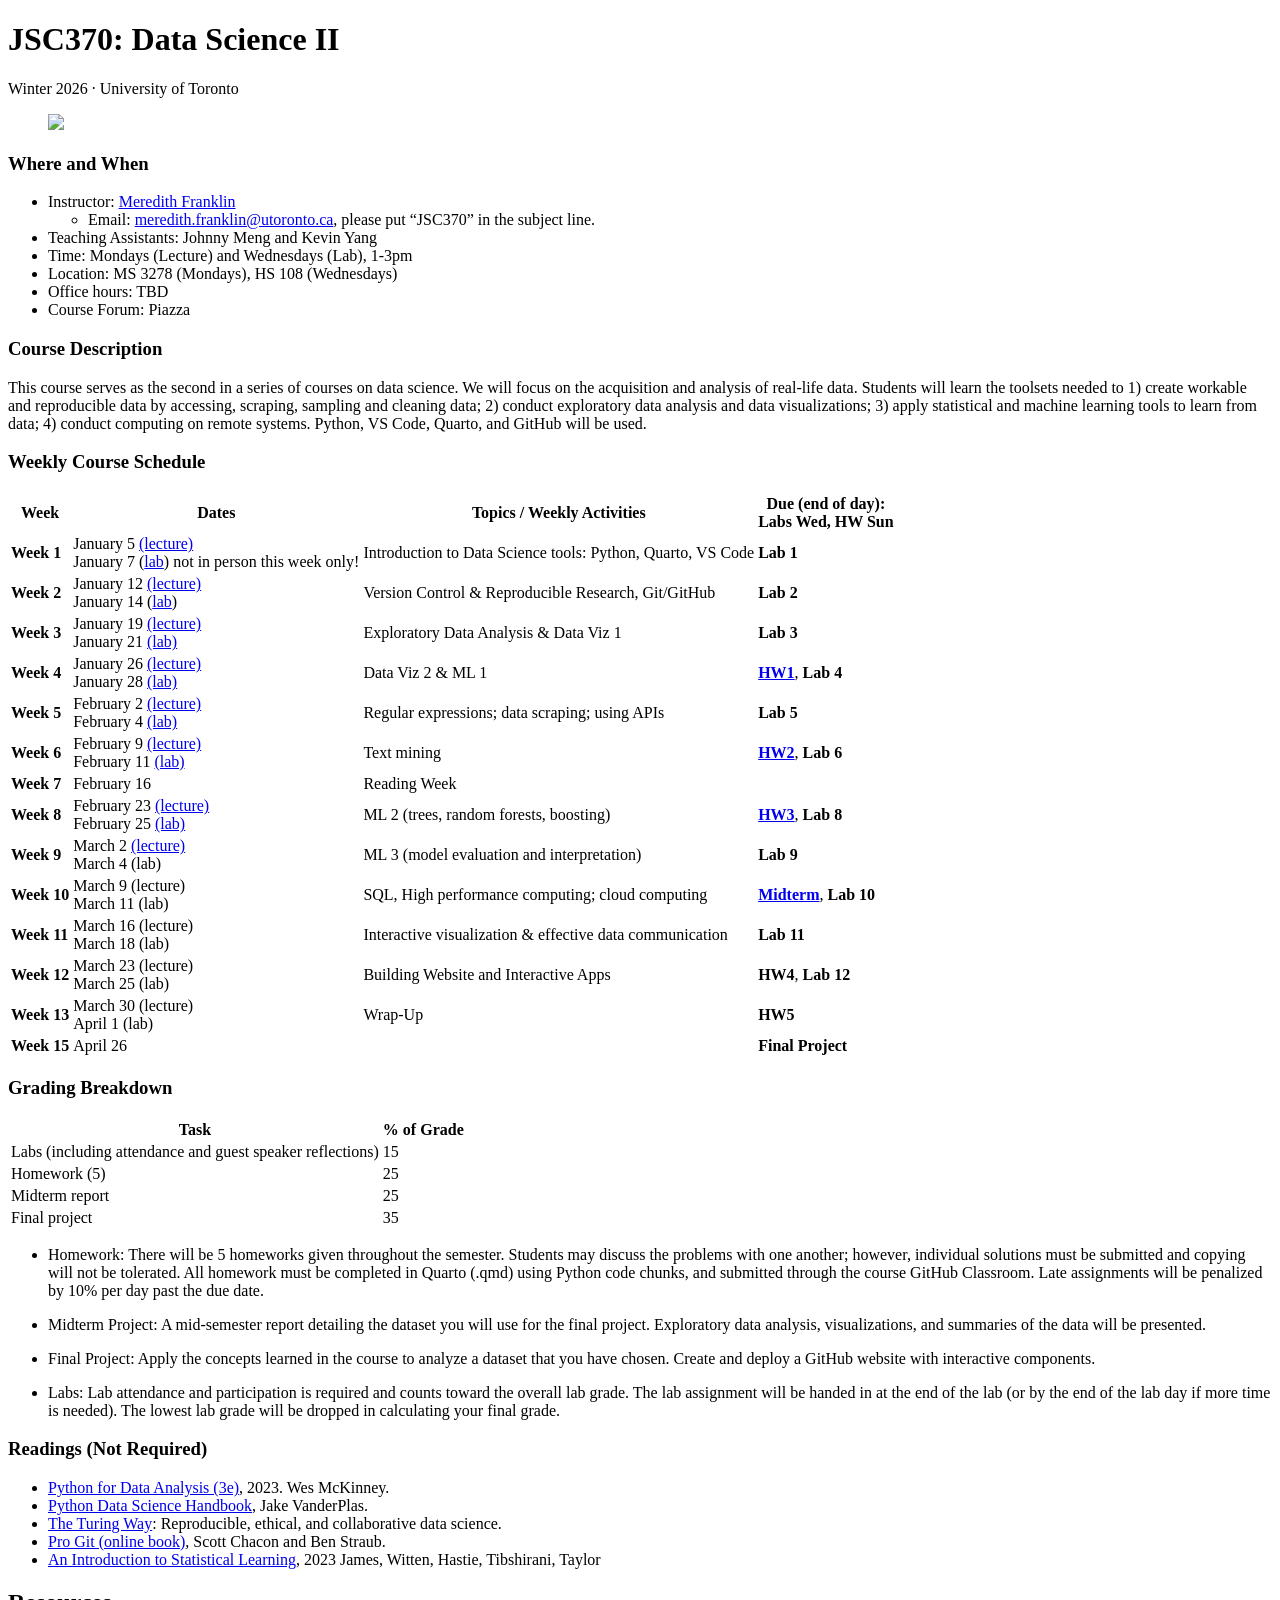
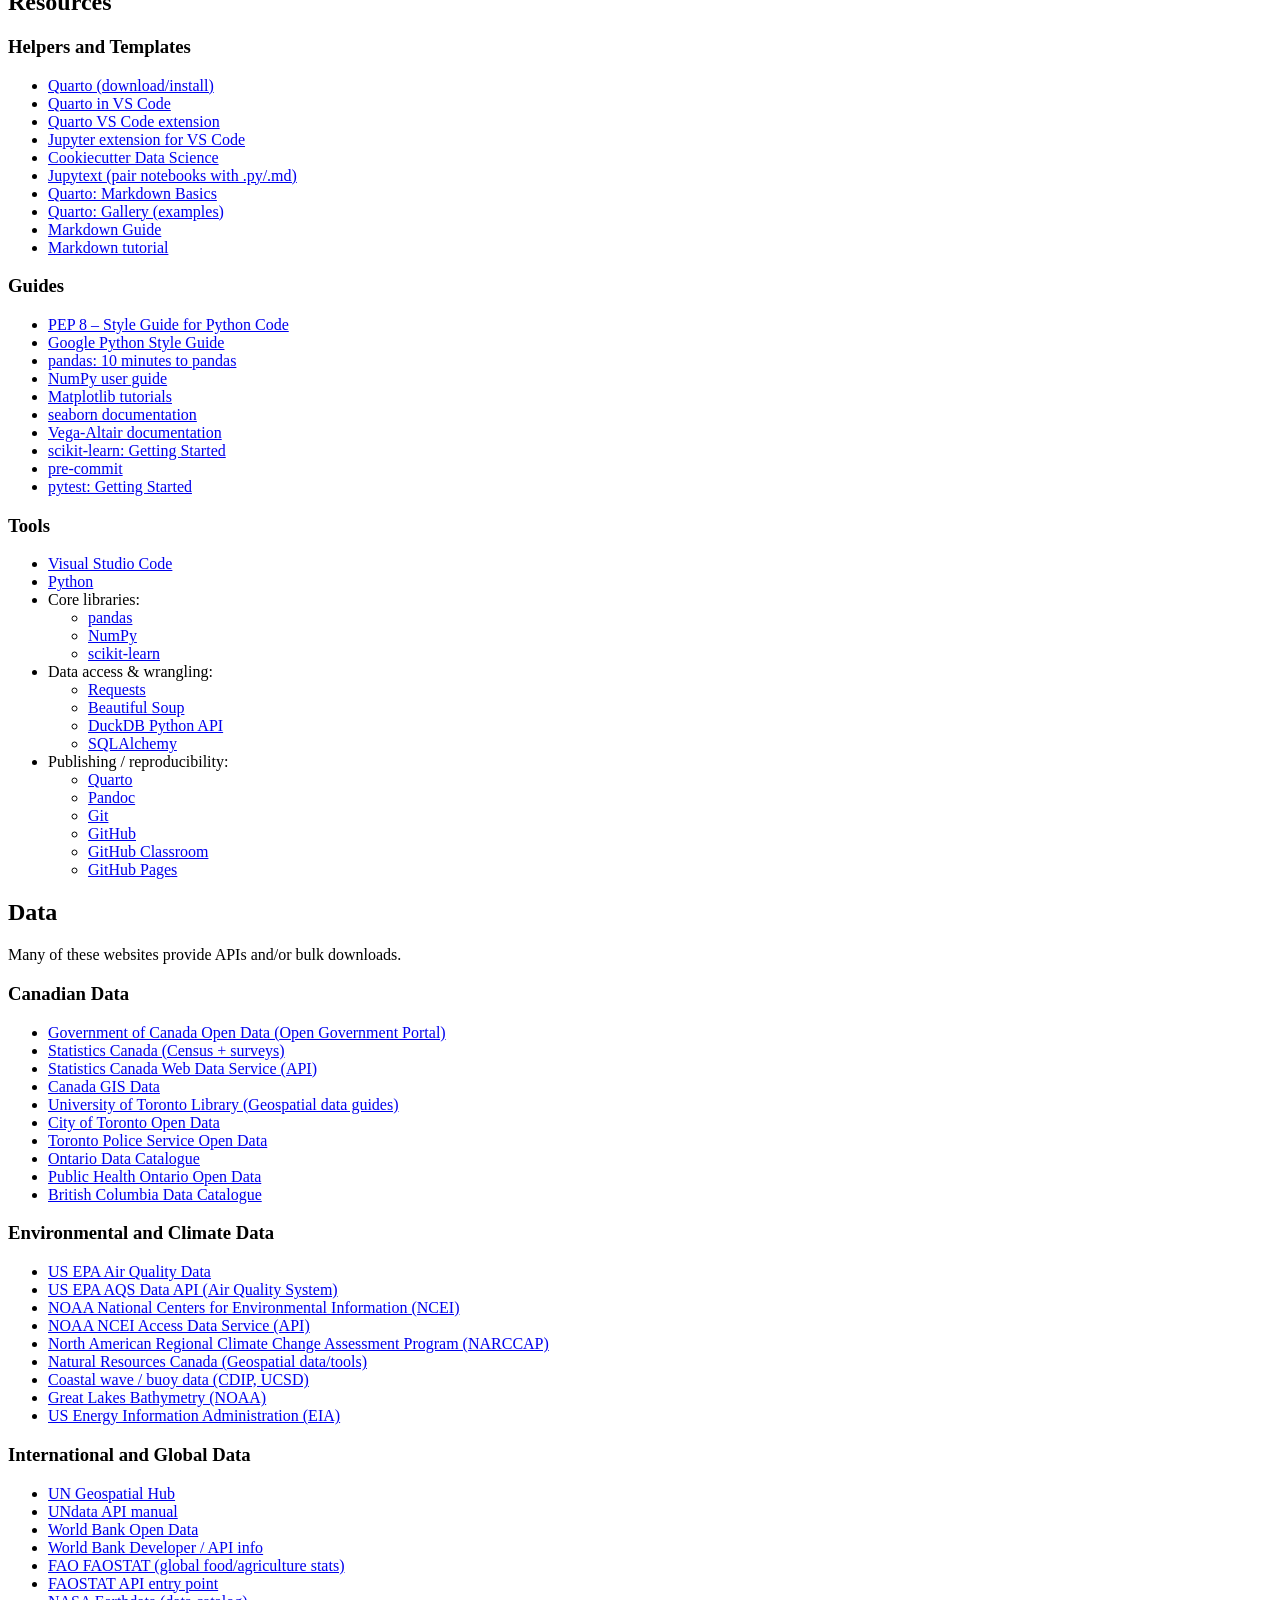
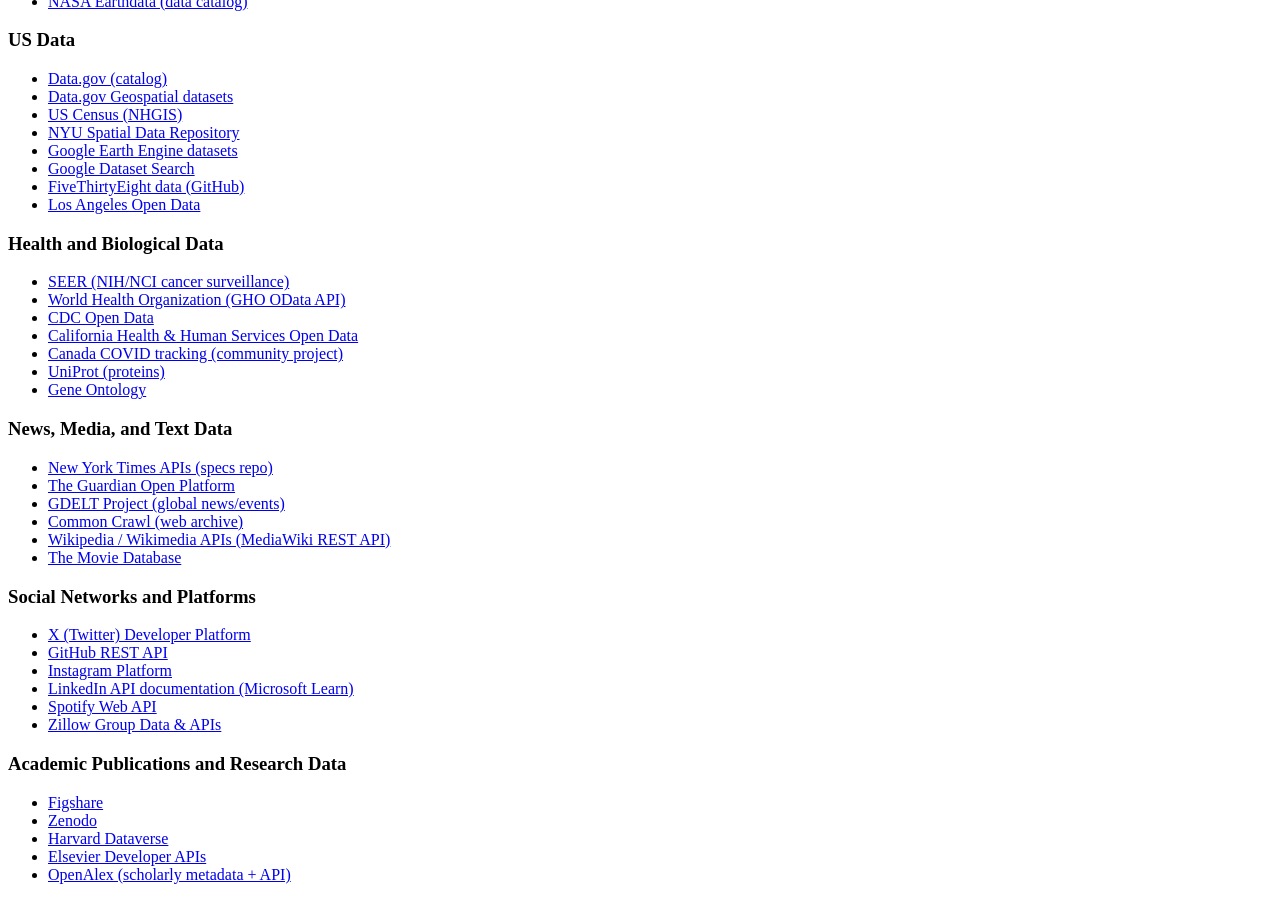
==== docs/index.html @ dc40b6a5 "update lecture week 9" ====
<!DOCTYPE html>
<html xmlns="http://www.w3.org/1999/xhtml" lang="en" xml:lang="en"><head>

<meta charset="utf-8">
<meta name="generator" content="quarto-1.8.26">

<meta name="viewport" content="width=device-width, initial-scale=1.0, user-scalable=yes">


<title>JSC370: Data Science II</title>
<style>
code{white-space: pre-wrap;}
span.smallcaps{font-variant: small-caps;}
div.columns{display: flex; gap: min(4vw, 1.5em);}
div.column{flex: auto; overflow-x: auto;}
div.hanging-indent{margin-left: 1.5em; text-indent: -1.5em;}
ul.task-list{list-style: none;}
ul.task-list li input[type="checkbox"] {
  width: 0.8em;
  margin: 0 0.8em 0.2em -1em; /* quarto-specific, see https://github.com/quarto-dev/quarto-cli/issues/4556 */ 
  vertical-align: middle;
}
</style>


<script src="site_libs/quarto-nav/quarto-nav.js"></script>
<script src="site_libs/clipboard/clipboard.min.js"></script>
<script src="site_libs/quarto-search/autocomplete.umd.js"></script>
<script src="site_libs/quarto-search/fuse.min.js"></script>
<script src="site_libs/quarto-search/quarto-search.js"></script>
<meta name="quarto:offset" content="./">
<script src="site_libs/quarto-html/quarto.js" type="module"></script>
<script src="site_libs/quarto-html/tabsets/tabsets.js" type="module"></script>
<script src="site_libs/quarto-html/axe/axe-check.js" type="module"></script>
<script src="site_libs/quarto-html/popper.min.js"></script>
<script src="site_libs/quarto-html/tippy.umd.min.js"></script>
<script src="site_libs/quarto-html/anchor.min.js"></script>
<link href="site_libs/quarto-html/tippy.css" rel="stylesheet">
<link href="site_libs/quarto-html/quarto-syntax-highlighting-587c61ba64f3a5504c4d52d930310e48.css" rel="stylesheet" id="quarto-text-highlighting-styles">
<script src="site_libs/bootstrap/bootstrap.min.js"></script>
<link href="site_libs/bootstrap/bootstrap-icons.css" rel="stylesheet">
<link href="site_libs/bootstrap/bootstrap-ff63373b1067ca6f91cf1456aa1f00a2.min.css" rel="stylesheet" append-hash="true" id="quarto-bootstrap" data-mode="light">
<script id="quarto-search-options" type="application/json">{
  "location": "sidebar",
  "copy-button": false,
  "collapse-after": 3,
  "panel-placement": "start",
  "type": "textbox",
  "limit": 50,
  "keyboard-shortcut": [
    "f",
    "/",
    "s"
  ],
  "show-item-context": false,
  "language": {
    "search-no-results-text": "No results",
    "search-matching-documents-text": "matching documents",
    "search-copy-link-title": "Copy link to search",
    "search-hide-matches-text": "Hide additional matches",
    "search-more-match-text": "more match in this document",
    "search-more-matches-text": "more matches in this document",
    "search-clear-button-title": "Clear",
    "search-text-placeholder": "",
    "search-detached-cancel-button-title": "Cancel",
    "search-submit-button-title": "Submit",
    "search-label": "Search"
  }
}</script>


</head>

<body class="fullcontent quarto-light">

<div id="quarto-search-results"></div>
<!-- content -->
<div id="quarto-content" class="quarto-container page-columns page-rows-contents page-layout-article">
<!-- sidebar -->
<!-- margin-sidebar -->
    
<!-- main -->
<main class="content" id="quarto-document-content">

<header id="title-block-header" class="quarto-title-block default">
<div class="quarto-title">
<h1 class="title">JSC370: Data Science II</h1>
<p class="subtitle lead">Winter 2026 · University of Toronto</p>
</div>



<div class="quarto-title-meta">

    
  
    
  </div>
  


</header>


<div class="quarto-figure quarto-figure-center">
<figure class="figure">
<p><img src="assets/datascience.png" class="img-fluid quarto-figure quarto-figure-center figure-img" width="400"></p>
</figure>
</div>
<section id="where-and-when" class="level3">
<h3 class="anchored" data-anchor-id="where-and-when">Where and When</h3>
<ul>
<li>Instructor: <a href="https://meredithfranklin.github.io">Meredith Franklin</a>
<ul>
<li>Email: <a href="mailto:meredith.franklin@utoronto.ca" class="email">meredith.franklin@utoronto.ca</a>, please put “JSC370” in the subject line.</li>
</ul></li>
<li>Teaching Assistants: Johnny Meng and Kevin Yang</li>
<li>Time: Mondays (Lecture) and Wednesdays (Lab), 1-3pm</li>
<li>Location: MS 3278 (Mondays), HS 108 (Wednesdays)</li>
<li>Office hours: TBD</li>
<li>Course Forum: Piazza</li>
</ul>
</section>
<section id="course-description" class="level3">
<h3 class="anchored" data-anchor-id="course-description">Course Description</h3>
<p>This course serves as the second in a series of courses on data science. We will focus on the acquisition and analysis of real-life data. Students will learn the toolsets needed to 1) create workable and reproducible data by accessing, scraping, sampling and cleaning data; 2) conduct exploratory data analysis and data visualizations; 3) apply statistical and machine learning tools to learn from data; 4) conduct computing on remote systems. Python, VS Code, Quarto, and GitHub will be used.</p>
</section>
<section id="weekly-course-schedule" class="level3">
<h3 class="anchored" data-anchor-id="weekly-course-schedule">Weekly Course Schedule</h3>
<table class="caption-top table">
<thead>
<tr class="header">
<th>Week</th>
<th>Dates</th>
<th>Topics / Weekly Activities</th>
<th>Due (end of day): <br> Labs Wed, HW Sun</th>
</tr>
</thead>
<tbody>
<tr class="odd">
<td><strong>Week 1</strong></td>
<td>January 5 <a href="slides/01-introduction/JSC370-slides-01.html">(lecture)</a> <br> January 7 (<a href="labs/JSC370-lab-01.html">lab</a>) not in person this week only!</td>
<td>Introduction to Data Science tools: Python, Quarto, VS Code</td>
<td><strong>Lab 1</strong></td>
</tr>
<tr class="even">
<td><strong>Week 2</strong></td>
<td>January 12 <a href="slides/02-version-control/JSC370-slides-02.html">(lecture)</a> <br> January 14 (<a href="labs/lab2/lab02-github.html">lab</a>)</td>
<td>Version Control &amp; Reproducible Research, Git/GitHub</td>
<td><strong>Lab 2</strong></td>
</tr>
<tr class="odd">
<td><strong>Week 3</strong></td>
<td>January 19 <a href="slides/03-eda-viz/JSC370-slides-03.html">(lecture)</a> <br> January 21 <a href="labs/lab3/lab03-github.html">(lab)</a></td>
<td>Exploratory Data Analysis &amp; Data Viz 1</td>
<td><strong>Lab 3</strong></td>
</tr>
<tr class="even">
<td><strong>Week 4</strong></td>
<td>January 26 <a href="slides/04-viz-ml1/JSC370-slides-04.html">(lecture)</a> <br> January 28 <a href="labs/lab4/lab04-viz-gam.html">(lab)</a></td>
<td>Data Viz 2 &amp; ML 1</td>
<td><strong><a href="homework/hw1_2026.pdf">HW1</a></strong>, <strong>Lab 4</strong></td>
</tr>
<tr class="odd">
<td><strong>Week 5</strong></td>
<td>February 2 <a href="slides/05-scrape-api/JSC370-slides-05.html">(lecture)</a> <br> February 4 <a href="labs/lab5/lab05-api-scrape.html">(lab)</a></td>
<td>Regular expressions; data scraping; using APIs</td>
<td><strong>Lab 5</strong></td>
</tr>
<tr class="even">
<td><strong>Week 6</strong></td>
<td>February 9 <a href="slides/06-text-llm/JSC370-slides-06.html">(lecture)</a> <br> February 11 <a href="labs/lab6/lab06-text-llm.html">(lab)</a></td>
<td>Text mining</td>
<td><strong><a href="homework/hw2_2026.pdf">HW2</a></strong>, <strong>Lab 6</strong></td>
</tr>
<tr class="odd">
<td><strong>Week 7</strong></td>
<td>February 16</td>
<td>Reading Week</td>
<td></td>
</tr>
<tr class="even">
<td><strong>Week 8</strong></td>
<td>February 23 <a href="slides/08-ml2/JSC370-slides-08.html">(lecture)</a> <br> February 25 <a href="labs/lab8/lab08-trees-boosting.html">(lab)</a></td>
<td>ML 2 (trees, random forests, boosting)</td>
<td><strong><a href="homework/hw3_2026.pdf">HW3</a></strong>, <strong>Lab 8</strong></td>
</tr>
<tr class="odd">
<td><strong>Week 9</strong></td>
<td>March 2 <a href="slides/09-modeleval/JSC370-slides-09.html">(lecture)</a> <br> March 4 (lab)</td>
<td>ML 3 (model evaluation and interpretation)</td>
<td><strong>Lab 9</strong></td>
</tr>
<tr class="even">
<td><strong>Week 10</strong></td>
<td>March 9 (lecture) <br> March 11 (lab)</td>
<td>SQL, High performance computing; cloud computing</td>
<td><strong><a href="homework/midterm_2026.pdf">Midterm</a></strong>, <strong>Lab 10</strong></td>
</tr>
<tr class="odd">
<td><strong>Week 11</strong></td>
<td>March 16 (lecture) <br> March 18 (lab)</td>
<td>Interactive visualization &amp; effective data communication</td>
<td><strong>Lab 11</strong></td>
</tr>
<tr class="even">
<td><strong>Week 12</strong></td>
<td>March 23 (lecture) <br> March 25 (lab)</td>
<td>Building Website and Interactive Apps</td>
<td><strong>HW4</strong>, <strong>Lab 12</strong></td>
</tr>
<tr class="odd">
<td><strong>Week 13</strong></td>
<td>March 30 (lecture) <br> April 1 (lab)</td>
<td>Wrap-Up</td>
<td><strong>HW5</strong></td>
</tr>
<tr class="even">
<td><strong>Week 15</strong></td>
<td>April 26</td>
<td></td>
<td><strong>Final Project</strong></td>
</tr>
</tbody>
</table>
</section>
<section id="grading-breakdown" class="level3">
<h3 class="anchored" data-anchor-id="grading-breakdown">Grading Breakdown</h3>
<table class="caption-top table">
<thead>
<tr class="header">
<th>Task</th>
<th>% of Grade</th>
</tr>
</thead>
<tbody>
<tr class="odd">
<td>Labs (including attendance and guest speaker reflections)</td>
<td>15</td>
</tr>
<tr class="even">
<td>Homework (5)</td>
<td>25</td>
</tr>
<tr class="odd">
<td>Midterm report</td>
<td>25</td>
</tr>
<tr class="even">
<td>Final project</td>
<td>35</td>
</tr>
</tbody>
</table>
<ul>
<li><p>Homework: There will be 5 homeworks given throughout the semester. Students may discuss the problems with one another; however, individual solutions must be submitted and copying will not be tolerated. All homework must be completed in Quarto (.qmd) using Python code chunks, and submitted through the course GitHub Classroom. Late assignments will be penalized by 10% per day past the due date.</p></li>
<li><p>Midterm Project: A mid-semester report detailing the dataset you will use for the final project. Exploratory data analysis, visualizations, and summaries of the data will be presented.</p></li>
<li><p>Final Project: Apply the concepts learned in the course to analyze a dataset that you have chosen. Create and deploy a GitHub website with interactive components.</p></li>
<li><p>Labs: Lab attendance and participation is required and counts toward the overall lab grade. The lab assignment will be handed in at the end of the lab (or by the end of the lab day if more time is needed). The lowest lab grade will be dropped in calculating your final grade.</p></li>
</ul>
</section>
<section id="readings-not-required" class="level3">
<h3 class="anchored" data-anchor-id="readings-not-required">Readings (Not Required)</h3>
<ul>
<li><a href="https://wesmckinney.com/book/">Python for Data Analysis (3e)</a>, 2023. Wes McKinney.</li>
<li><a href="https://jakevdp.github.io/PythonDataScienceHandbook/">Python Data Science Handbook</a>, Jake VanderPlas.</li>
<li><a href="https://book.the-turing-way.org/">The Turing Way</a>: Reproducible, ethical, and collaborative data science.</li>
<li><a href="https://git-scm.com/book/en/v2">Pro Git (online book)</a>, Scott Chacon and Ben Straub.</li>
<li><a href="https://www.statlearning.com/">An Introduction to Statistical Learning</a>, 2023 James, Witten, Hastie, Tibshirani, Taylor</li>
</ul>
</section>
<section id="resources" class="level2">
<h2 class="anchored" data-anchor-id="resources">Resources</h2>
<section id="helpers-and-templates" class="level3">
<h3 class="anchored" data-anchor-id="helpers-and-templates">Helpers and Templates</h3>
<ul>
<li><a href="https://quarto.org/docs/download/index.html">Quarto (download/install)</a></li>
<li><a href="https://quarto.org/docs/tools/vscode/index.html">Quarto in VS Code</a></li>
<li><a href="https://marketplace.visualstudio.com/items?itemName=quarto.quarto">Quarto VS Code extension</a></li>
<li><a href="https://marketplace.visualstudio.com/items?itemName=ms-toolsai.jupyter">Jupyter extension for VS Code</a></li>
<li><a href="https://cookiecutter-data-science.drivendata.org/">Cookiecutter Data Science</a></li>
<li><a href="https://jupytext.readthedocs.io/en/latest/">Jupytext (pair notebooks with .py/.md)</a></li>
<li><a href="https://quarto.org/docs/authoring/markdown-basics.html">Quarto: Markdown Basics</a></li>
<li><a href="https://quarto.org/docs/gallery/">Quarto: Gallery (examples)</a></li>
<li><a href="https://www.markdownguide.org/">Markdown Guide</a></li>
<li><a href="https://www.markdowntutorial.com/">Markdown tutorial</a></li>
</ul>
</section>
<section id="guides" class="level3">
<h3 class="anchored" data-anchor-id="guides">Guides</h3>
<ul>
<li><a href="https://peps.python.org/pep-0008/">PEP 8 – Style Guide for Python Code</a></li>
<li><a href="https://google.github.io/styleguide/pyguide.html">Google Python Style Guide</a></li>
<li><a href="https://pandas.pydata.org/pandas-docs/stable/user_guide/10min.html">pandas: 10 minutes to pandas</a></li>
<li><a href="https://numpy.org/doc/stable/user/">NumPy user guide</a></li>
<li><a href="https://matplotlib.org/stable/tutorials/index.html">Matplotlib tutorials</a></li>
<li><a href="https://seaborn.pydata.org/">seaborn documentation</a></li>
<li><a href="https://altair-viz.github.io/">Vega-Altair documentation</a></li>
<li><a href="https://scikit-learn.org/stable/getting_started.html">scikit-learn: Getting Started</a></li>
<li><a href="https://pre-commit.com/">pre-commit</a></li>
<li><a href="https://docs.pytest.org/en/stable/getting-started.html">pytest: Getting Started</a></li>
</ul>
</section>
<section id="tools" class="level3">
<h3 class="anchored" data-anchor-id="tools">Tools</h3>
<ul>
<li><a href="https://code.visualstudio.com/">Visual Studio Code</a></li>
<li><a href="https://www.python.org/">Python</a></li>
<li>Core libraries:
<ul>
<li><a href="https://pandas.pydata.org/docs/">pandas</a></li>
<li><a href="https://numpy.org/doc/stable/">NumPy</a></li>
<li><a href="https://scikit-learn.org/stable/">scikit-learn</a></li>
</ul></li>
<li>Data access &amp; wrangling:
<ul>
<li><a href="https://docs.python-requests.org/en/master/index.html">Requests</a></li>
<li><a href="https://www.crummy.com/software/BeautifulSoup/bs4/doc/">Beautiful Soup</a></li>
<li><a href="https://duckdb.org/docs/stable/clients/python/overview">DuckDB Python API</a></li>
<li><a href="https://docs.sqlalchemy.org/">SQLAlchemy</a></li>
</ul></li>
<li>Publishing / reproducibility:
<ul>
<li><a href="https://quarto.org/">Quarto</a></li>
<li><a href="https://pandoc.org/">Pandoc</a></li>
<li><a href="https://git-scm.com/">Git</a></li>
<li><a href="http://github.com">GitHub</a></li>
<li><a href="https://docs.github.com/en/education/manage-coursework-with-github-classroom/get-started-with-github-classroom">GitHub Classroom</a></li>
<li><a href="https://docs.github.com/en/pages">GitHub Pages</a></li>
</ul></li>
</ul>
</section>
</section>
<section id="data" class="level2">
<h2 class="anchored" data-anchor-id="data">Data</h2>
<p>Many of these websites provide APIs and/or bulk downloads.</p>
<section id="canadian-data" class="level3">
<h3 class="anchored" data-anchor-id="canadian-data">Canadian Data</h3>
<ul>
<li><a href="https://open.canada.ca/en">Government of Canada Open Data (Open Government Portal)</a></li>
<li><a href="https://www12.statcan.gc.ca/census-recensement/index-eng.cfm">Statistics Canada (Census + surveys)</a></li>
<li><a href="https://www.statcan.gc.ca/en/microdata/api">Statistics Canada Web Data Service (API)</a></li>
<li><a href="https://canadiangis.com/">Canada GIS Data</a></li>
<li><a href="https://guides.library.utoronto.ca/c.php?g=250719&amp;p=4976498">University of Toronto Library (Geospatial data guides)</a></li>
<li><a href="https://open.toronto.ca/">City of Toronto Open Data</a></li>
<li><a href="https://data.torontopolice.on.ca/pages/open-data">Toronto Police Service Open Data</a></li>
<li><a href="https://data.ontario.ca/">Ontario Data Catalogue</a></li>
<li><a href="https://www.publichealthontario.ca/en/data-and-analysis/using-data/open-data">Public Health Ontario Open Data</a></li>
<li><a href="https://catalogue.data.gov.bc.ca/">British Columbia Data Catalogue</a></li>
</ul>
</section>
<section id="environmental-and-climate-data" class="level3">
<h3 class="anchored" data-anchor-id="environmental-and-climate-data">Environmental and Climate Data</h3>
<ul>
<li><a href="https://www.epa.gov/outdoor-air-quality-data">US EPA Air Quality Data</a></li>
<li><a href="https://aqs.epa.gov/aqsweb/documents/ramltohtml.html">US EPA AQS Data API (Air Quality System)</a></li>
<li><a href="https://www.ncei.noaa.gov/">NOAA National Centers for Environmental Information (NCEI)</a></li>
<li><a href="https://www.ncei.noaa.gov/support/access-data-service-api-user-documentation">NOAA NCEI Access Data Service (API)</a></li>
<li><a href="https://narccap.ucar.edu/">North American Regional Climate Change Assessment Program (NARCCAP)</a></li>
<li><a href="https://natural-resources.canada.ca/science-data/data-analysis/geospatial-data-tools-services/geospatial-data-tools-services">Natural Resources Canada (Geospatial data/tools)</a></li>
<li><a href="https://cdip.ucsd.edu/m/deployment/station_view/">Coastal wave / buoy data (CDIP, UCSD)</a></li>
<li><a href="https://www.ncei.noaa.gov/products/great-lakes-bathymetry">Great Lakes Bathymetry (NOAA)</a></li>
<li><a href="https://www.eia.gov/">US Energy Information Administration (EIA)</a></li>
</ul>
</section>
<section id="international-and-global-data" class="level3">
<h3 class="anchored" data-anchor-id="international-and-global-data">International and Global Data</h3>
<ul>
<li><a href="https://geoservices.un.org/webapps/geohub/">UN Geospatial Hub</a></li>
<li><a href="https://data.un.org/Host.aspx?Content=API">UNdata API manual</a></li>
<li><a href="https://data.worldbank.org/">World Bank Open Data</a></li>
<li><a href="https://datahelpdesk.worldbank.org/knowledgebase/topics/125589-developer-information">World Bank Developer / API info</a></li>
<li><a href="https://www.fao.org/faostat/en/#data">FAO FAOSTAT (global food/agriculture stats)</a></li>
<li><a href="https://faostatservices.fao.org/api/v1">FAOSTAT API entry point</a></li>
<li><a href="https://www.earthdata.nasa.gov/data/catalog">NASA Earthdata (data catalog)</a></li>
</ul>
</section>
<section id="us-data" class="level3">
<h3 class="anchored" data-anchor-id="us-data">US Data</h3>
<ul>
<li><a href="https://catalog.data.gov/">Data.gov (catalog)</a></li>
<li><a href="https://catalog.data.gov/dataset/?metadata_type=geospatial">Data.gov Geospatial datasets</a></li>
<li><a href="https://www.nhgis.org/">US Census (NHGIS)</a></li>
<li><a href="https://geo.nyu.edu/">NYU Spatial Data Repository</a></li>
<li><a href="https://developers.google.com/earth-engine/datasets/">Google Earth Engine datasets</a></li>
<li><a href="https://datasetsearch.research.google.com/">Google Dataset Search</a></li>
<li><a href="https://github.com/fivethirtyeight/data">FiveThirtyEight data (GitHub)</a></li>
<li><a href="https://data.lacity.org/">Los Angeles Open Data</a></li>
</ul>
</section>
<section id="health-and-biological-data" class="level3">
<h3 class="anchored" data-anchor-id="health-and-biological-data">Health and Biological Data</h3>
<ul>
<li><a href="https://seer.cancer.gov/">SEER (NIH/NCI cancer surveillance)</a></li>
<li><a href="https://www.who.int/data/gho/info/gho-odata-api">World Health Organization (GHO OData API)</a></li>
<li><a href="https://data.cdc.gov/">CDC Open Data</a></li>
<li><a href="https://data.chhs.ca.gov/">California Health &amp; Human Services Open Data</a></li>
<li><a href="https://covid19tracker.ca/">Canada COVID tracking (community project)</a></li>
<li><a href="https://www.uniprot.org/">UniProt (proteins)</a></li>
<li><a href="http://geneontology.org/">Gene Ontology</a></li>
</ul>
</section>
<section id="news-media-and-text-data" class="level3">
<h3 class="anchored" data-anchor-id="news-media-and-text-data">News, Media, and Text Data</h3>
<ul>
<li><a href="https://github.com/NYTimes/public_api_specs">New York Times APIs (specs repo)</a></li>
<li><a href="https://open-platform.theguardian.com/">The Guardian Open Platform</a></li>
<li><a href="https://www.gdeltproject.org/">GDELT Project (global news/events)</a></li>
<li><a href="https://commoncrawl.org/get-started">Common Crawl (web archive)</a></li>
<li><a href="https://www.mediawiki.org/wiki/API:REST_API/en">Wikipedia / Wikimedia APIs (MediaWiki REST API)</a></li>
<li><a href="https://developer.themoviedb.org/reference/getting-started">The Movie Database</a></li>
</ul>
</section>
<section id="social-networks-and-platforms" class="level3">
<h3 class="anchored" data-anchor-id="social-networks-and-platforms">Social Networks and Platforms</h3>
<ul>
<li><a href="https://developer.twitter.com/">X (Twitter) Developer Platform</a></li>
<li><a href="https://docs.github.com/en/rest">GitHub REST API</a></li>
<li><a href="https://developers.facebook.com/docs/instagram-api/">Instagram Platform</a></li>
<li><a href="https://learn.microsoft.com/en-us/linkedin/">LinkedIn API documentation (Microsoft Learn)</a></li>
<li><a href="https://developer.spotify.com/documentation/web-api">Spotify Web API</a></li>
<li><a href="https://www.zillowgroup.com/developers/">Zillow Group Data &amp; APIs</a></li>
</ul>
</section>
<section id="academic-publications-and-research-data" class="level3">
<h3 class="anchored" data-anchor-id="academic-publications-and-research-data">Academic Publications and Research Data</h3>
<ul>
<li><a href="https://figshare.com/">Figshare</a></li>
<li><a href="https://zenodo.org/">Zenodo</a></li>
<li><a href="https://dataverse.harvard.edu/">Harvard Dataverse</a></li>
<li><a href="https://dev.elsevier.com/">Elsevier Developer APIs</a></li>
<li><a href="https://docs.openalex.org/">OpenAlex (scholarly metadata + API)</a></li>
</ul>


</section>
</section>

</main> <!-- /main -->
<script id="quarto-html-after-body" type="application/javascript">
  window.document.addEventListener("DOMContentLoaded", function (event) {
    const icon = "";
    const anchorJS = new window.AnchorJS();
    anchorJS.options = {
      placement: 'right',
      icon: icon
    };
    anchorJS.add('.anchored');
    const isCodeAnnotation = (el) => {
      for (const clz of el.classList) {
        if (clz.startsWith('code-annotation-')) {                     
          return true;
        }
      }
      return false;
    }
    const onCopySuccess = function(e) {
      // button target
      const button = e.trigger;
      // don't keep focus
      button.blur();
      // flash "checked"
      button.classList.add('code-copy-button-checked');
      var currentTitle = button.getAttribute("title");
      button.setAttribute("title", "Copied!");
      let tooltip;
      if (window.bootstrap) {
        button.setAttribute("data-bs-toggle", "tooltip");
        button.setAttribute("data-bs-placement", "left");
        button.setAttribute("data-bs-title", "Copied!");
        tooltip = new bootstrap.Tooltip(button, 
          { trigger: "manual", 
            customClass: "code-copy-button-tooltip",
            offset: [0, -8]});
        tooltip.show();    
      }
      setTimeout(function() {
        if (tooltip) {
          tooltip.hide();
          button.removeAttribute("data-bs-title");
          button.removeAttribute("data-bs-toggle");
          button.removeAttribute("data-bs-placement");
        }
        button.setAttribute("title", currentTitle);
        button.classList.remove('code-copy-button-checked');
      }, 1000);
      // clear code selection
      e.clearSelection();
    }
    const getTextToCopy = function(trigger) {
      const outerScaffold = trigger.parentElement.cloneNode(true);
      const codeEl = outerScaffold.querySelector('code');
      for (const childEl of codeEl.children) {
        if (isCodeAnnotation(childEl)) {
          childEl.remove();
        }
      }
      return codeEl.innerText;
    }
    const clipboard = new window.ClipboardJS('.code-copy-button:not([data-in-quarto-modal])', {
      text: getTextToCopy
    });
    clipboard.on('success', onCopySuccess);
    if (window.document.getElementById('quarto-embedded-source-code-modal')) {
      const clipboardModal = new window.ClipboardJS('.code-copy-button[data-in-quarto-modal]', {
        text: getTextToCopy,
        container: window.document.getElementById('quarto-embedded-source-code-modal')
      });
      clipboardModal.on('success', onCopySuccess);
    }
      var localhostRegex = new RegExp(/^(?:http|https):\/\/localhost\:?[0-9]*\//);
      var mailtoRegex = new RegExp(/^mailto:/);
        var filterRegex = new RegExp('/' + window.location.host + '/');
      var isInternal = (href) => {
          return filterRegex.test(href) || localhostRegex.test(href) || mailtoRegex.test(href);
      }
      // Inspect non-navigation links and adorn them if external
     var links = window.document.querySelectorAll('a[href]:not(.nav-link):not(.navbar-brand):not(.toc-action):not(.sidebar-link):not(.sidebar-item-toggle):not(.pagination-link):not(.no-external):not([aria-hidden]):not(.dropdown-item):not(.quarto-navigation-tool):not(.about-link)');
      for (var i=0; i<links.length; i++) {
        const link = links[i];
        if (!isInternal(link.href)) {
          // undo the damage that might have been done by quarto-nav.js in the case of
          // links that we want to consider external
          if (link.dataset.originalHref !== undefined) {
            link.href = link.dataset.originalHref;
          }
        }
      }
    function tippyHover(el, contentFn, onTriggerFn, onUntriggerFn) {
      const config = {
        allowHTML: true,
        maxWidth: 500,
        delay: 100,
        arrow: false,
        appendTo: function(el) {
            return el.parentElement;
        },
        interactive: true,
        interactiveBorder: 10,
        theme: 'quarto',
        placement: 'bottom-start',
      };
      if (contentFn) {
        config.content = contentFn;
      }
      if (onTriggerFn) {
        config.onTrigger = onTriggerFn;
      }
      if (onUntriggerFn) {
        config.onUntrigger = onUntriggerFn;
      }
      window.tippy(el, config); 
    }
    const noterefs = window.document.querySelectorAll('a[role="doc-noteref"]');
    for (var i=0; i<noterefs.length; i++) {
      const ref = noterefs[i];
      tippyHover(ref, function() {
        // use id or data attribute instead here
        let href = ref.getAttribute('data-footnote-href') || ref.getAttribute('href');
        try { href = new URL(href).hash; } catch {}
        const id = href.replace(/^#\/?/, "");
        const note = window.document.getElementById(id);
        if (note) {
          return note.innerHTML;
        } else {
          return "";
        }
      });
    }
    const xrefs = window.document.querySelectorAll('a.quarto-xref');
    const processXRef = (id, note) => {
      // Strip column container classes
      const stripColumnClz = (el) => {
        el.classList.remove("page-full", "page-columns");
        if (el.children) {
          for (const child of el.children) {
            stripColumnClz(child);
          }
        }
      }
      stripColumnClz(note)
      if (id === null || id.startsWith('sec-')) {
        // Special case sections, only their first couple elements
        const container = document.createElement("div");
        if (note.children && note.children.length > 2) {
          container.appendChild(note.children[0].cloneNode(true));
          for (let i = 1; i < note.children.length; i++) {
            const child = note.children[i];
            if (child.tagName === "P" && child.innerText === "") {
              continue;
            } else {
              container.appendChild(child.cloneNode(true));
              break;
            }
          }
          if (window.Quarto?.typesetMath) {
            window.Quarto.typesetMath(container);
          }
          return container.innerHTML
        } else {
          if (window.Quarto?.typesetMath) {
            window.Quarto.typesetMath(note);
          }
          return note.innerHTML;
        }
      } else {
        // Remove any anchor links if they are present
        const anchorLink = note.querySelector('a.anchorjs-link');
        if (anchorLink) {
          anchorLink.remove();
        }
        if (window.Quarto?.typesetMath) {
          window.Quarto.typesetMath(note);
        }
        if (note.classList.contains("callout")) {
          return note.outerHTML;
        } else {
          return note.innerHTML;
        }
      }
    }
    for (var i=0; i<xrefs.length; i++) {
      const xref = xrefs[i];
      tippyHover(xref, undefined, function(instance) {
        instance.disable();
        let url = xref.getAttribute('href');
        let hash = undefined; 
        if (url.startsWith('#')) {
          hash = url;
        } else {
          try { hash = new URL(url).hash; } catch {}
        }
        if (hash) {
          const id = hash.replace(/^#\/?/, "");
          const note = window.document.getElementById(id);
          if (note !== null) {
            try {
              const html = processXRef(id, note.cloneNode(true));
              instance.setContent(html);
            } finally {
              instance.enable();
              instance.show();
            }
          } else {
            // See if we can fetch this
            fetch(url.split('#')[0])
            .then(res => res.text())
            .then(html => {
              const parser = new DOMParser();
              const htmlDoc = parser.parseFromString(html, "text/html");
              const note = htmlDoc.getElementById(id);
              if (note !== null) {
                const html = processXRef(id, note);
                instance.setContent(html);
              } 
            }).finally(() => {
              instance.enable();
              instance.show();
            });
          }
        } else {
          // See if we can fetch a full url (with no hash to target)
          // This is a special case and we should probably do some content thinning / targeting
          fetch(url)
          .then(res => res.text())
          .then(html => {
            const parser = new DOMParser();
            const htmlDoc = parser.parseFromString(html, "text/html");
            const note = htmlDoc.querySelector('main.content');
            if (note !== null) {
              // This should only happen for chapter cross references
              // (since there is no id in the URL)
              // remove the first header
              if (note.children.length > 0 && note.children[0].tagName === "HEADER") {
                note.children[0].remove();
              }
              const html = processXRef(null, note);
              instance.setContent(html);
            } 
          }).finally(() => {
            instance.enable();
            instance.show();
          });
        }
      }, function(instance) {
      });
    }
        let selectedAnnoteEl;
        const selectorForAnnotation = ( cell, annotation) => {
          let cellAttr = 'data-code-cell="' + cell + '"';
          let lineAttr = 'data-code-annotation="' +  annotation + '"';
          const selector = 'span[' + cellAttr + '][' + lineAttr + ']';
          return selector;
        }
        const selectCodeLines = (annoteEl) => {
          const doc = window.document;
          const targetCell = annoteEl.getAttribute("data-target-cell");
          const targetAnnotation = annoteEl.getAttribute("data-target-annotation");
          const annoteSpan = window.document.querySelector(selectorForAnnotation(targetCell, targetAnnotation));
          const lines = annoteSpan.getAttribute("data-code-lines").split(",");
          const lineIds = lines.map((line) => {
            return targetCell + "-" + line;
          })
          let top = null;
          let height = null;
          let parent = null;
          if (lineIds.length > 0) {
              //compute the position of the single el (top and bottom and make a div)
              const el = window.document.getElementById(lineIds[0]);
              top = el.offsetTop;
              height = el.offsetHeight;
              parent = el.parentElement.parentElement;
            if (lineIds.length > 1) {
              const lastEl = window.document.getElementById(lineIds[lineIds.length - 1]);
              const bottom = lastEl.offsetTop + lastEl.offsetHeight;
              height = bottom - top;
            }
            if (top !== null && height !== null && parent !== null) {
              // cook up a div (if necessary) and position it 
              let div = window.document.getElementById("code-annotation-line-highlight");
              if (div === null) {
                div = window.document.createElement("div");
                div.setAttribute("id", "code-annotation-line-highlight");
                div.style.position = 'absolute';
                parent.appendChild(div);
              }
              div.style.top = top - 2 + "px";
              div.style.height = height + 4 + "px";
              div.style.left = 0;
              let gutterDiv = window.document.getElementById("code-annotation-line-highlight-gutter");
              if (gutterDiv === null) {
                gutterDiv = window.document.createElement("div");
                gutterDiv.setAttribute("id", "code-annotation-line-highlight-gutter");
                gutterDiv.style.position = 'absolute';
                const codeCell = window.document.getElementById(targetCell);
                const gutter = codeCell.querySelector('.code-annotation-gutter');
                gutter.appendChild(gutterDiv);
              }
              gutterDiv.style.top = top - 2 + "px";
              gutterDiv.style.height = height + 4 + "px";
            }
            selectedAnnoteEl = annoteEl;
          }
        };
        const unselectCodeLines = () => {
          const elementsIds = ["code-annotation-line-highlight", "code-annotation-line-highlight-gutter"];
          elementsIds.forEach((elId) => {
            const div = window.document.getElementById(elId);
            if (div) {
              div.remove();
            }
          });
          selectedAnnoteEl = undefined;
        };
          // Handle positioning of the toggle
      window.addEventListener(
        "resize",
        throttle(() => {
          elRect = undefined;
          if (selectedAnnoteEl) {
            selectCodeLines(selectedAnnoteEl);
          }
        }, 10)
      );
      function throttle(fn, ms) {
      let throttle = false;
      let timer;
        return (...args) => {
          if(!throttle) { // first call gets through
              fn.apply(this, args);
              throttle = true;
          } else { // all the others get throttled
              if(timer) clearTimeout(timer); // cancel #2
              timer = setTimeout(() => {
                fn.apply(this, args);
                timer = throttle = false;
              }, ms);
          }
        };
      }
        // Attach click handler to the DT
        const annoteDls = window.document.querySelectorAll('dt[data-target-cell]');
        for (const annoteDlNode of annoteDls) {
          annoteDlNode.addEventListener('click', (event) => {
            const clickedEl = event.target;
            if (clickedEl !== selectedAnnoteEl) {
              unselectCodeLines();
              const activeEl = window.document.querySelector('dt[data-target-cell].code-annotation-active');
              if (activeEl) {
                activeEl.classList.remove('code-annotation-active');
              }
              selectCodeLines(clickedEl);
              clickedEl.classList.add('code-annotation-active');
            } else {
              // Unselect the line
              unselectCodeLines();
              clickedEl.classList.remove('code-annotation-active');
            }
          });
        }
    const findCites = (el) => {
      const parentEl = el.parentElement;
      if (parentEl) {
        const cites = parentEl.dataset.cites;
        if (cites) {
          return {
            el,
            cites: cites.split(' ')
          };
        } else {
          return findCites(el.parentElement)
        }
      } else {
        return undefined;
      }
    };
    var bibliorefs = window.document.querySelectorAll('a[role="doc-biblioref"]');
    for (var i=0; i<bibliorefs.length; i++) {
      const ref = bibliorefs[i];
      const citeInfo = findCites(ref);
      if (citeInfo) {
        tippyHover(citeInfo.el, function() {
          var popup = window.document.createElement('div');
          citeInfo.cites.forEach(function(cite) {
            var citeDiv = window.document.createElement('div');
            citeDiv.classList.add('hanging-indent');
            citeDiv.classList.add('csl-entry');
            var biblioDiv = window.document.getElementById('ref-' + cite);
            if (biblioDiv) {
              citeDiv.innerHTML = biblioDiv.innerHTML;
            }
            popup.appendChild(citeDiv);
          });
          return popup.innerHTML;
        });
      }
    }
  });
  </script>
</div> <!-- /content -->




</body></html>
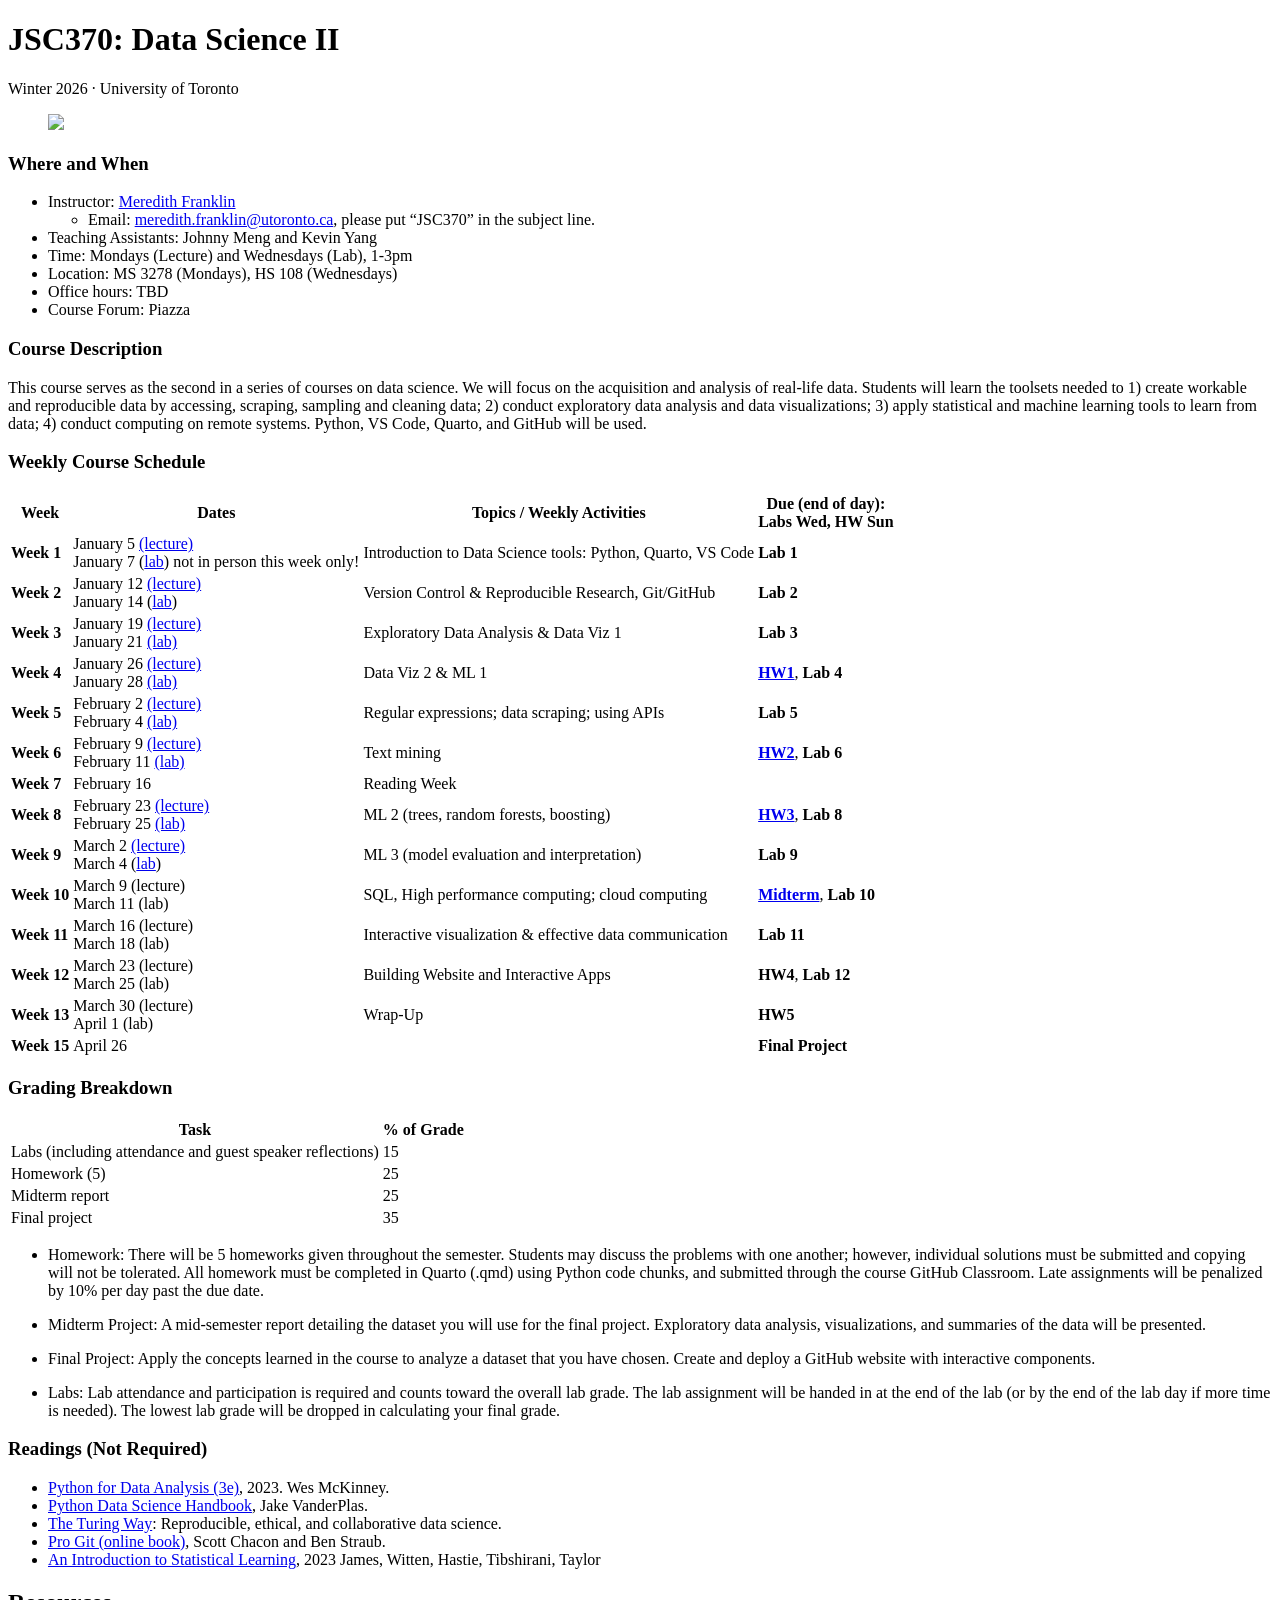
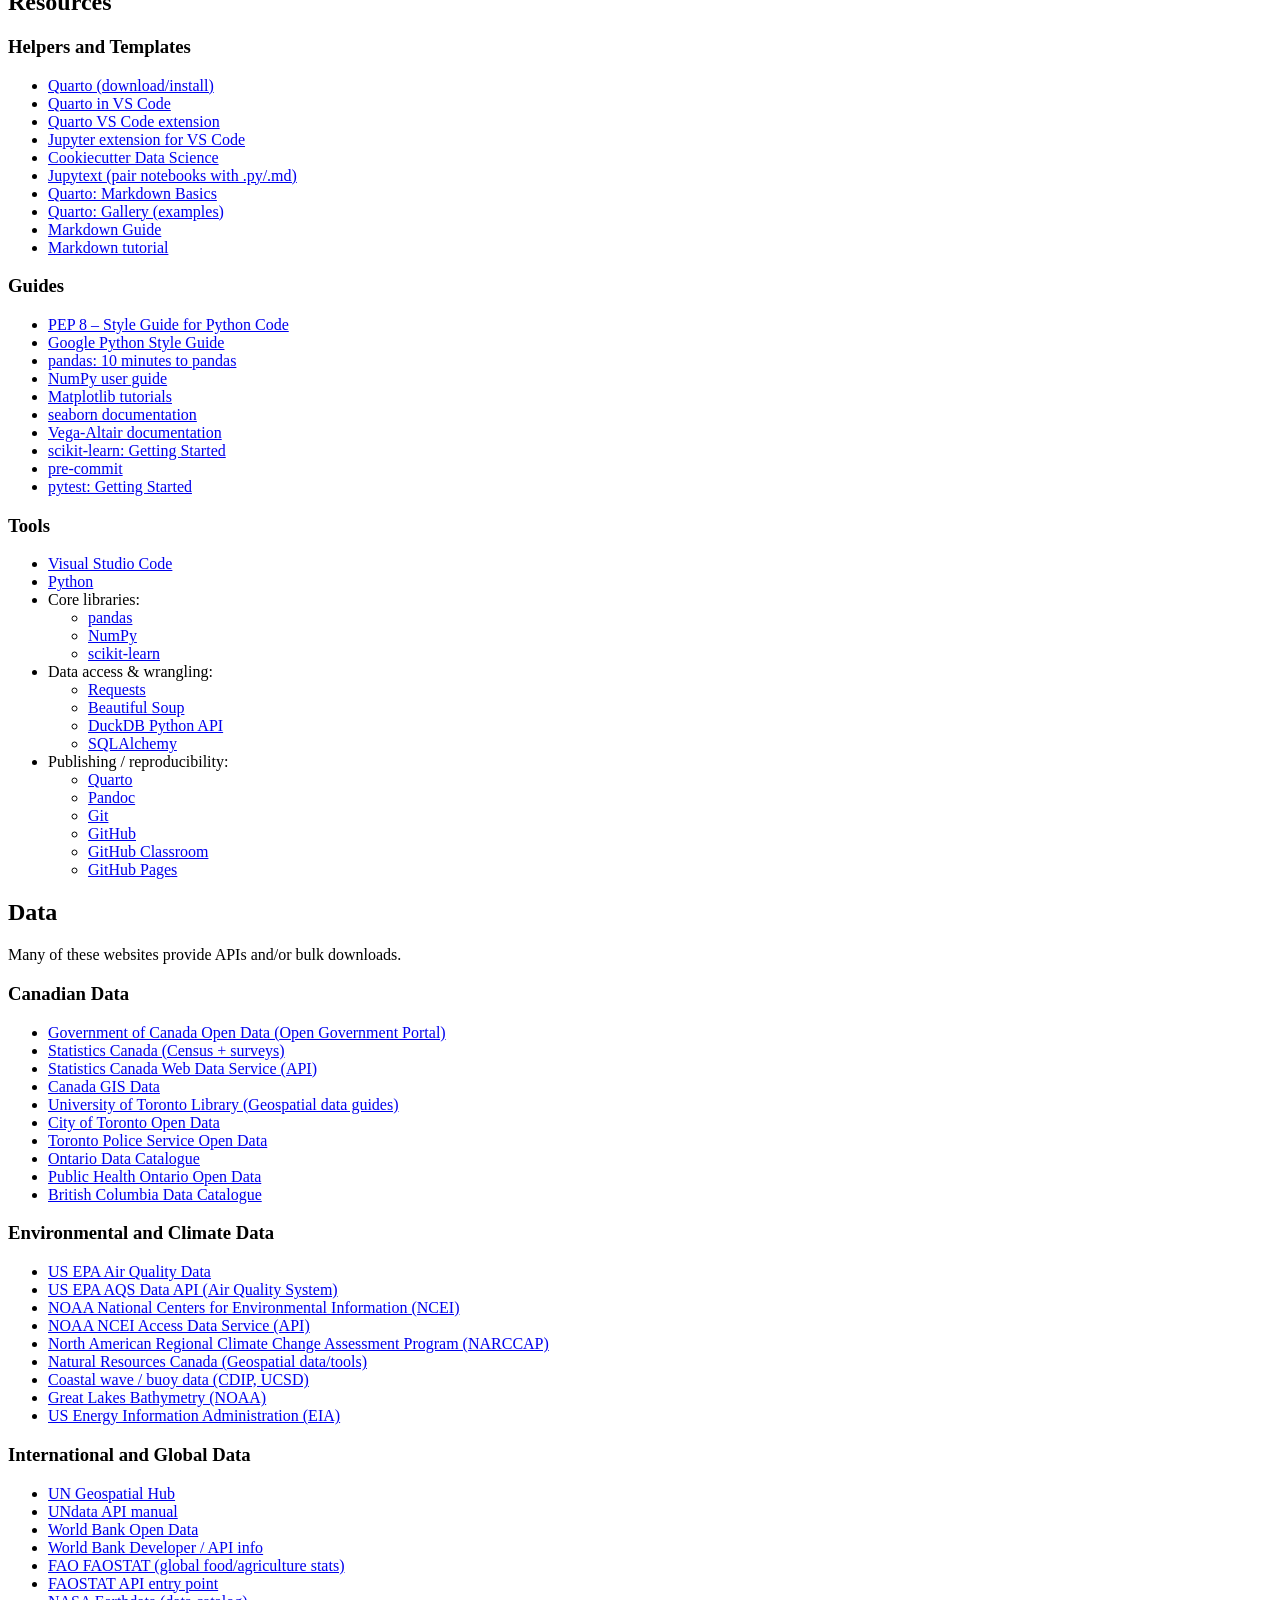
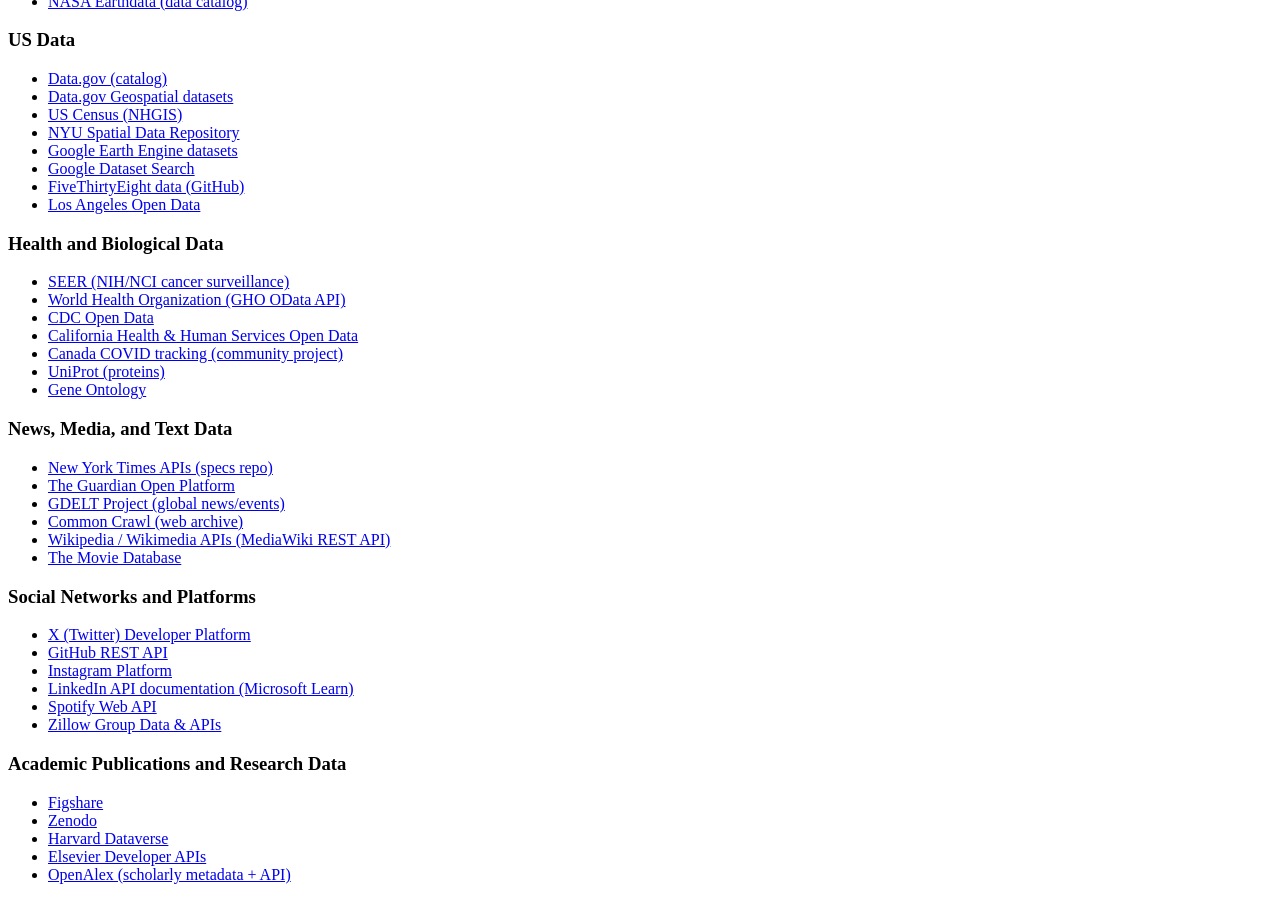
==== commit 32e1c040: "week 10 slides" ====
--- a/docs/index.html
+++ b/docs/index.html
@@ -187,7 +187,7 @@
 </tr>
 <tr class="odd">
 <td><strong>Week 9</strong></td>
-<td>March 2 <a href="slides/09-modeleval/JSC370-slides-09.html">(lecture)</a> <br> March 4 (lab)</td>
+<td>March 2 <a href="slides/09-modeleval/JSC370-slides-09.html">(lecture)</a> <br> March 4 (<a href="https://github.com/JSC370/JSC370-2026/tree/main/labs/lab9">lab</a>)</td>
 <td>ML 3 (model evaluation and interpretation)</td>
 <td><strong>Lab 9</strong></td>
 </tr>
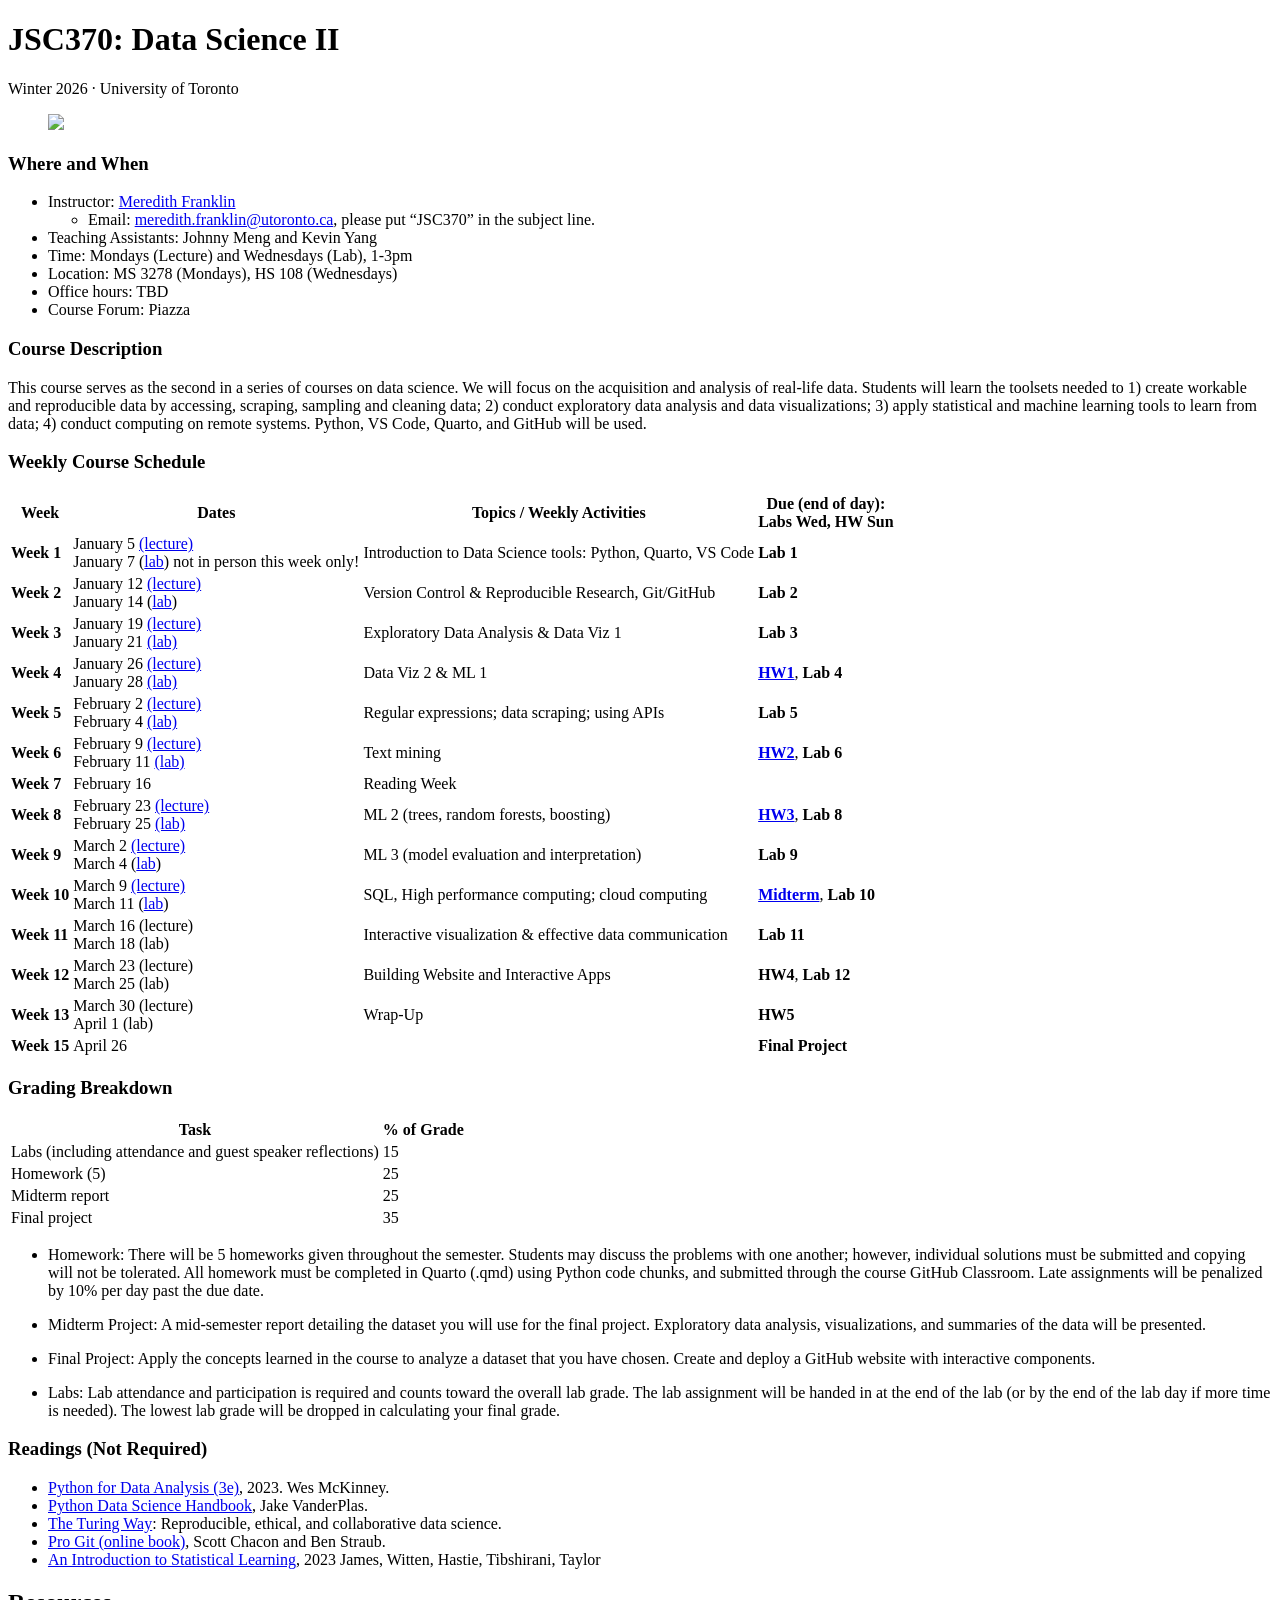
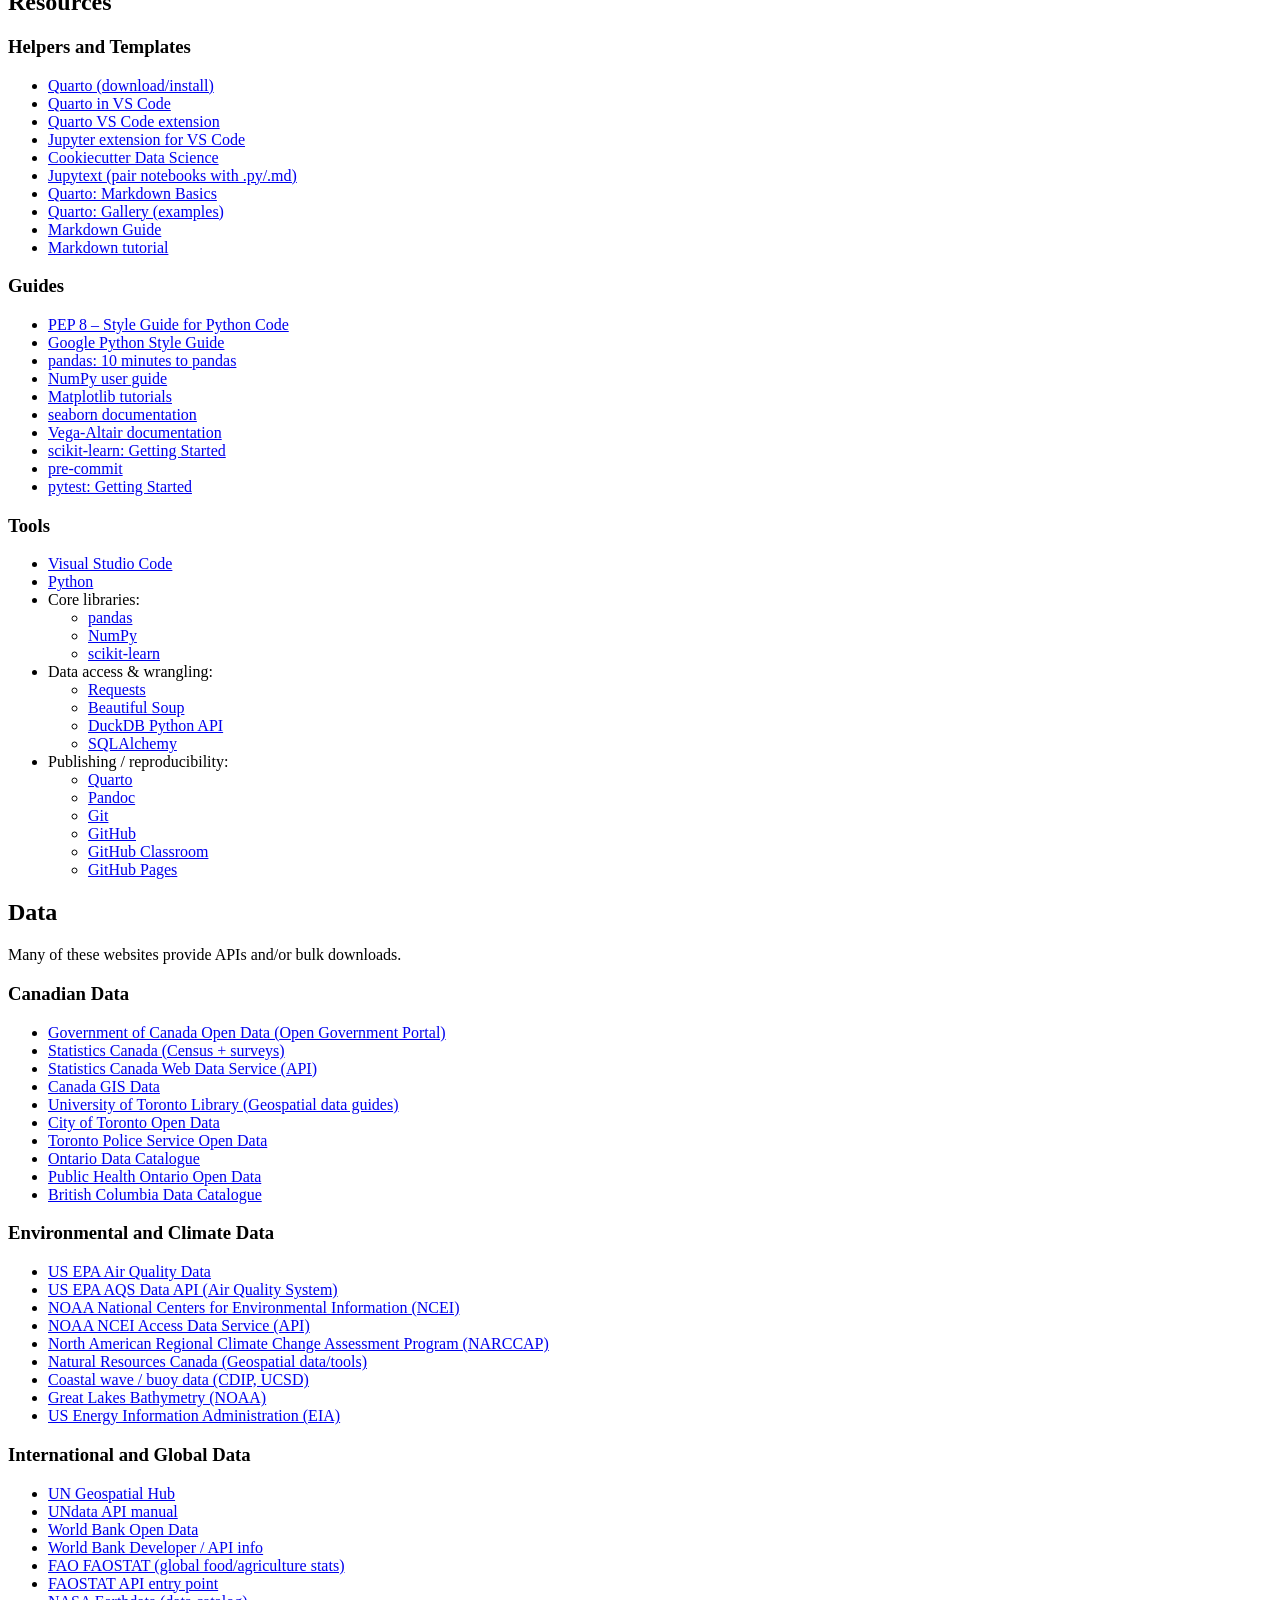
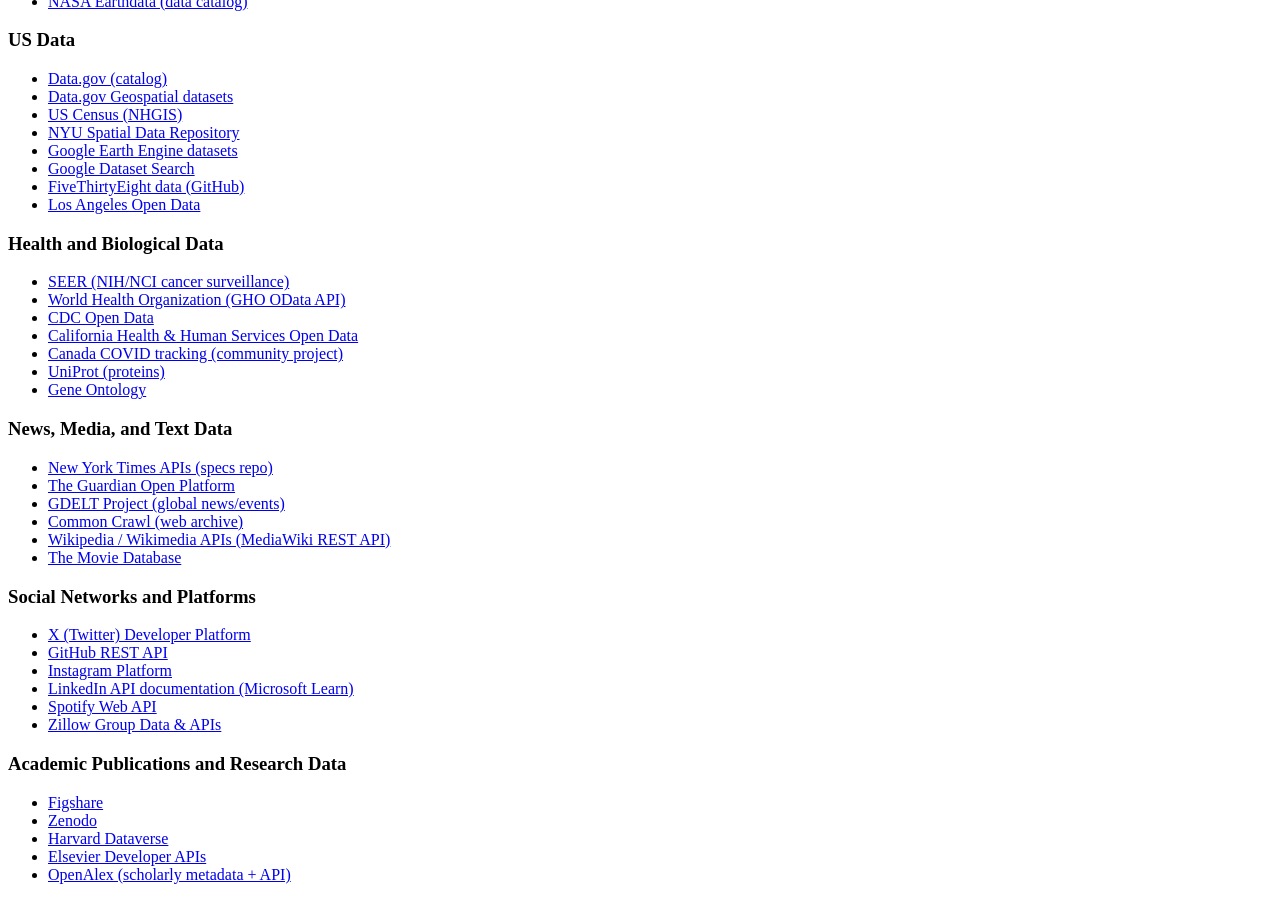
==== commit 441028be: "update slides" ====
--- a/docs/index.html
+++ b/docs/index.html
@@ -193,7 +193,7 @@
 </tr>
 <tr class="even">
 <td><strong>Week 10</strong></td>
-<td>March 9 (lecture) <br> March 11 (lab)</td>
+<td>March 9 <a href="slides/10-hpc/JSC370-slides-10.html">(lecture)</a> <br> March 11 (<a href="https://github.com/JSC370/JSC370-2026/tree/main/labs/lab10">lab</a>)</td>
 <td>SQL, High performance computing; cloud computing</td>
 <td><strong><a href="homework/midterm_2026.pdf">Midterm</a></strong>, <strong>Lab 10</strong></td>
 </tr>
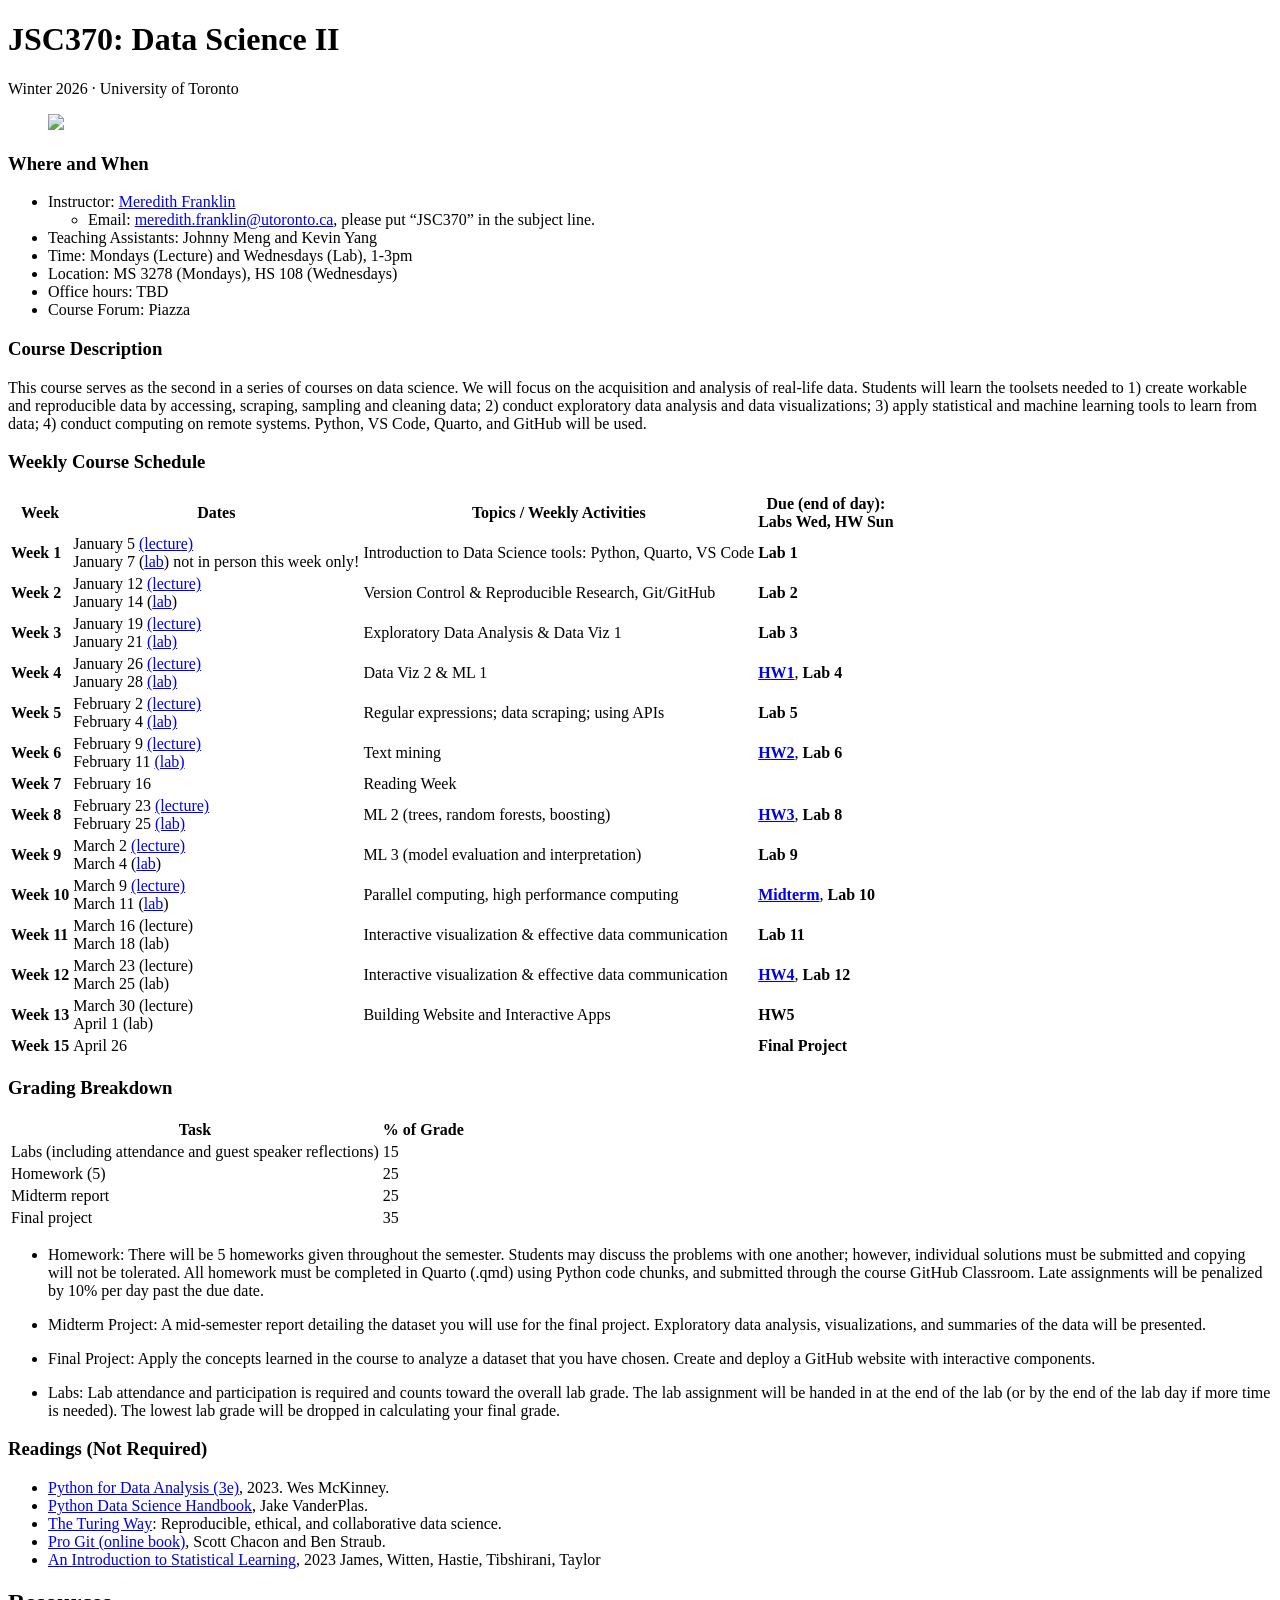
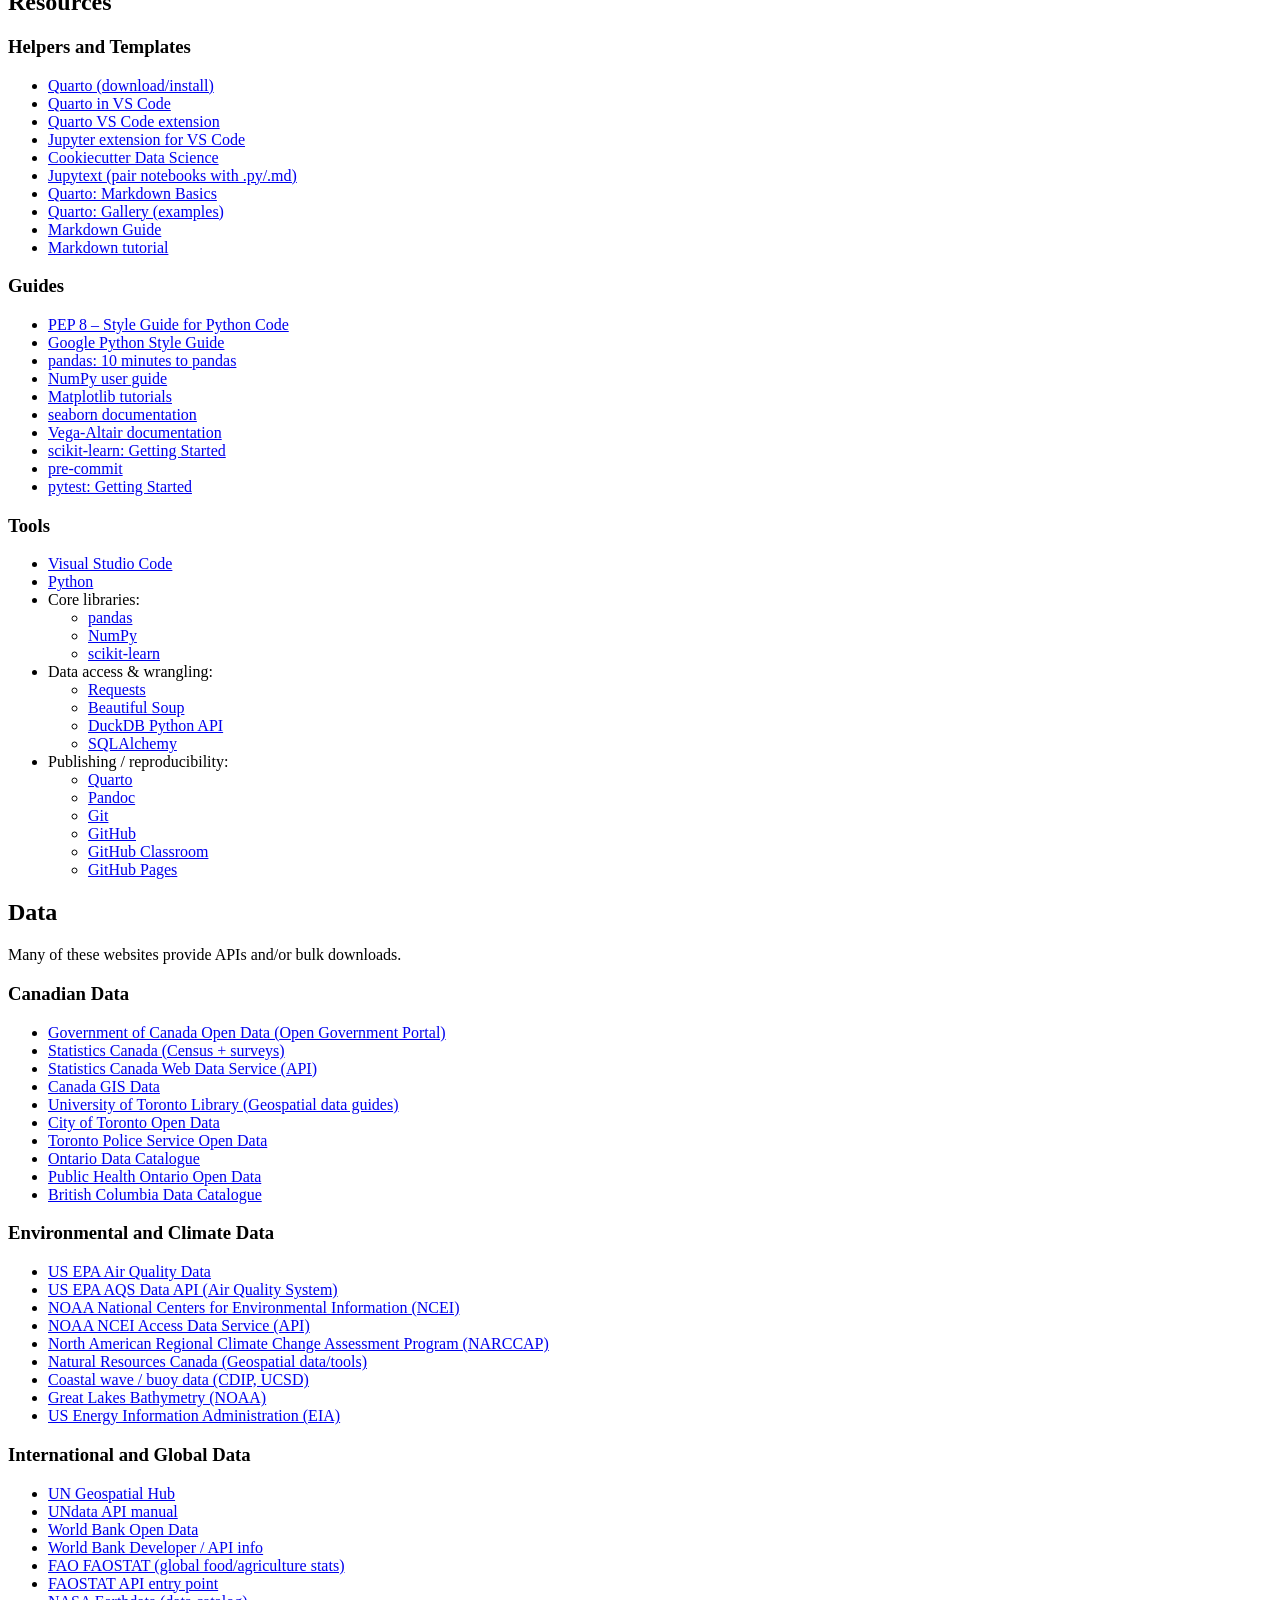
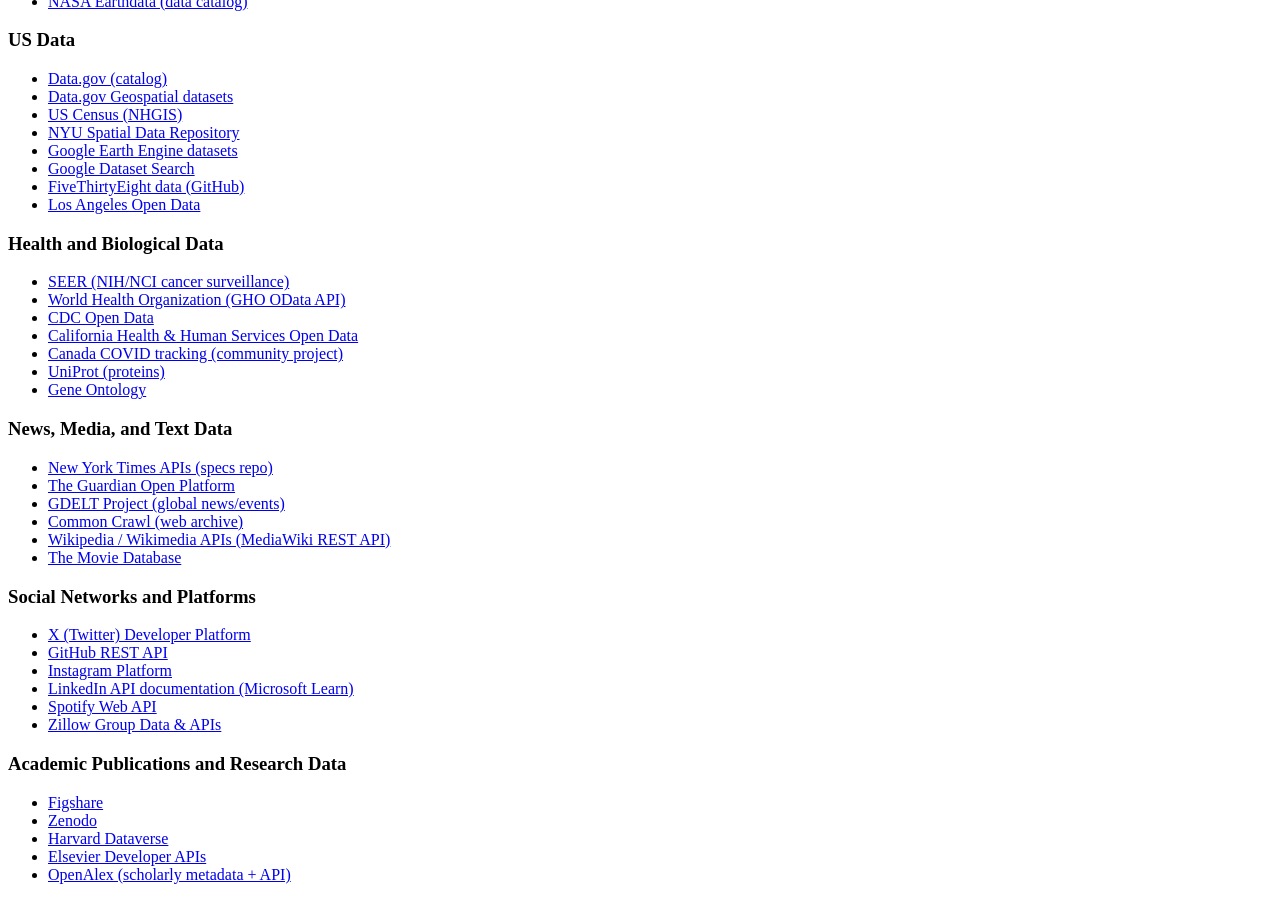
==== commit ccb6318b: "add hw4" ====
--- a/docs/index.html
+++ b/docs/index.html
@@ -194,7 +194,7 @@
 <tr class="even">
 <td><strong>Week 10</strong></td>
 <td>March 9 <a href="slides/10-hpc/JSC370-slides-10.html">(lecture)</a> <br> March 11 (<a href="https://github.com/JSC370/JSC370-2026/tree/main/labs/lab10">lab</a>)</td>
-<td>SQL, High performance computing; cloud computing</td>
+<td>Parallel computing, high performance computing</td>
 <td><strong><a href="homework/midterm_2026.pdf">Midterm</a></strong>, <strong>Lab 10</strong></td>
 </tr>
 <tr class="odd">
@@ -206,13 +206,13 @@
 <tr class="even">
 <td><strong>Week 12</strong></td>
 <td>March 23 (lecture) <br> March 25 (lab)</td>
-<td>Building Website and Interactive Apps</td>
-<td><strong>HW4</strong>, <strong>Lab 12</strong></td>
+<td>Interactive visualization &amp; effective data communication</td>
+<td><strong><a href="homework/hw4_2026.html">HW4</a></strong>, <strong>Lab 12</strong></td>
 </tr>
 <tr class="odd">
 <td><strong>Week 13</strong></td>
 <td>March 30 (lecture) <br> April 1 (lab)</td>
-<td>Wrap-Up</td>
+<td>Building Website and Interactive Apps</td>
 <td><strong>HW5</strong></td>
 </tr>
 <tr class="even">
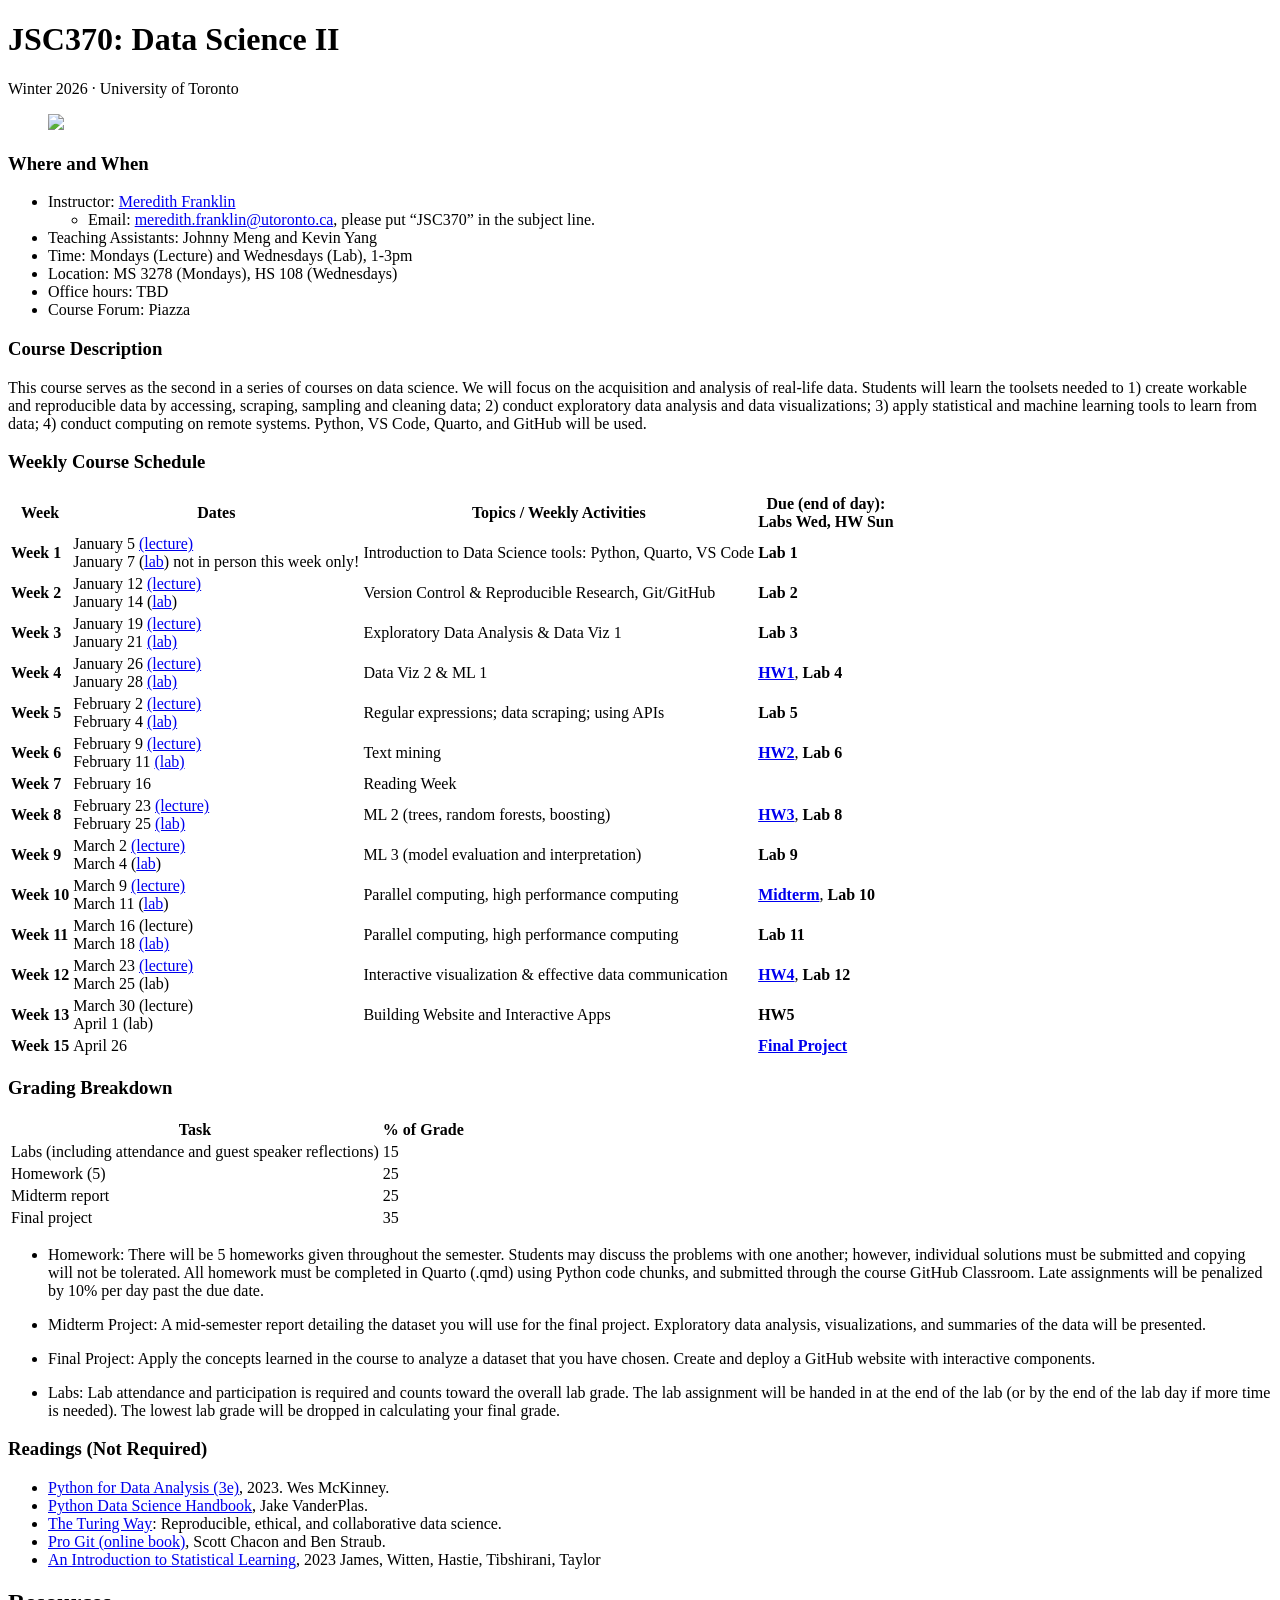
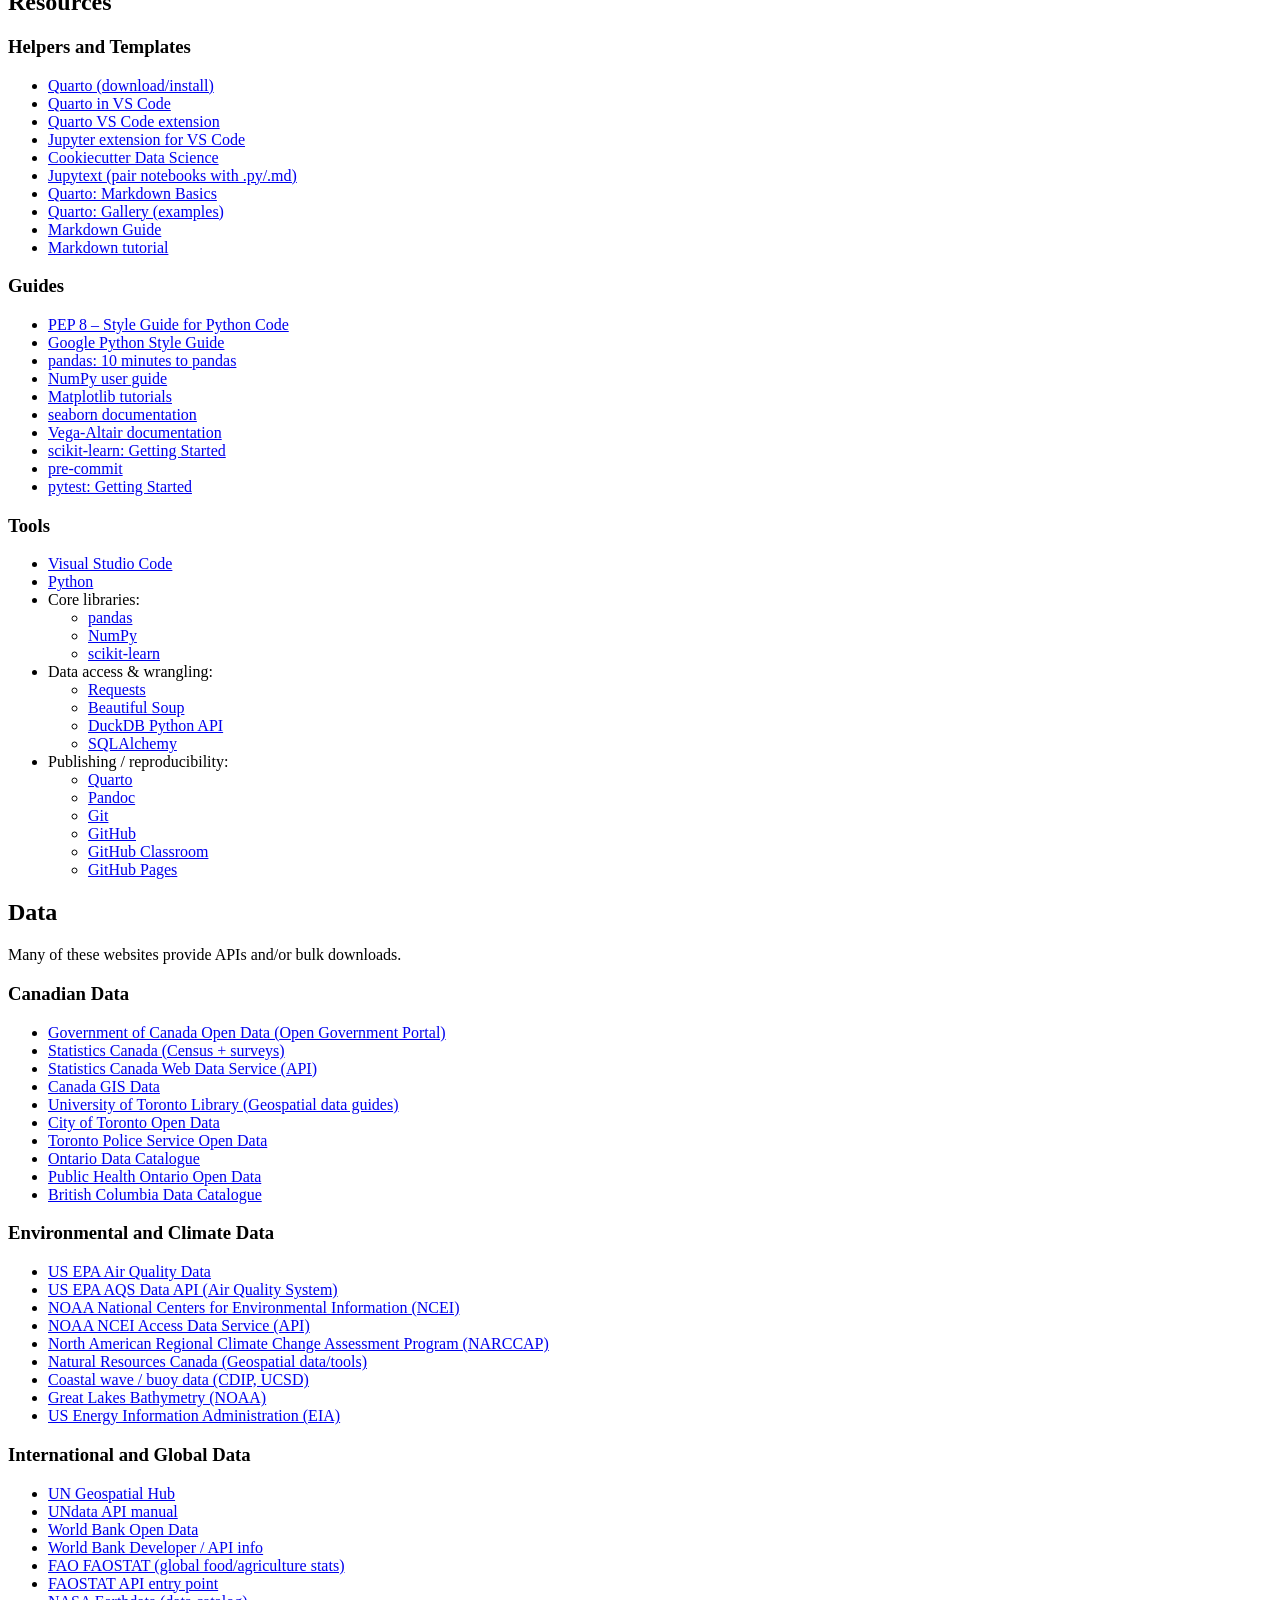
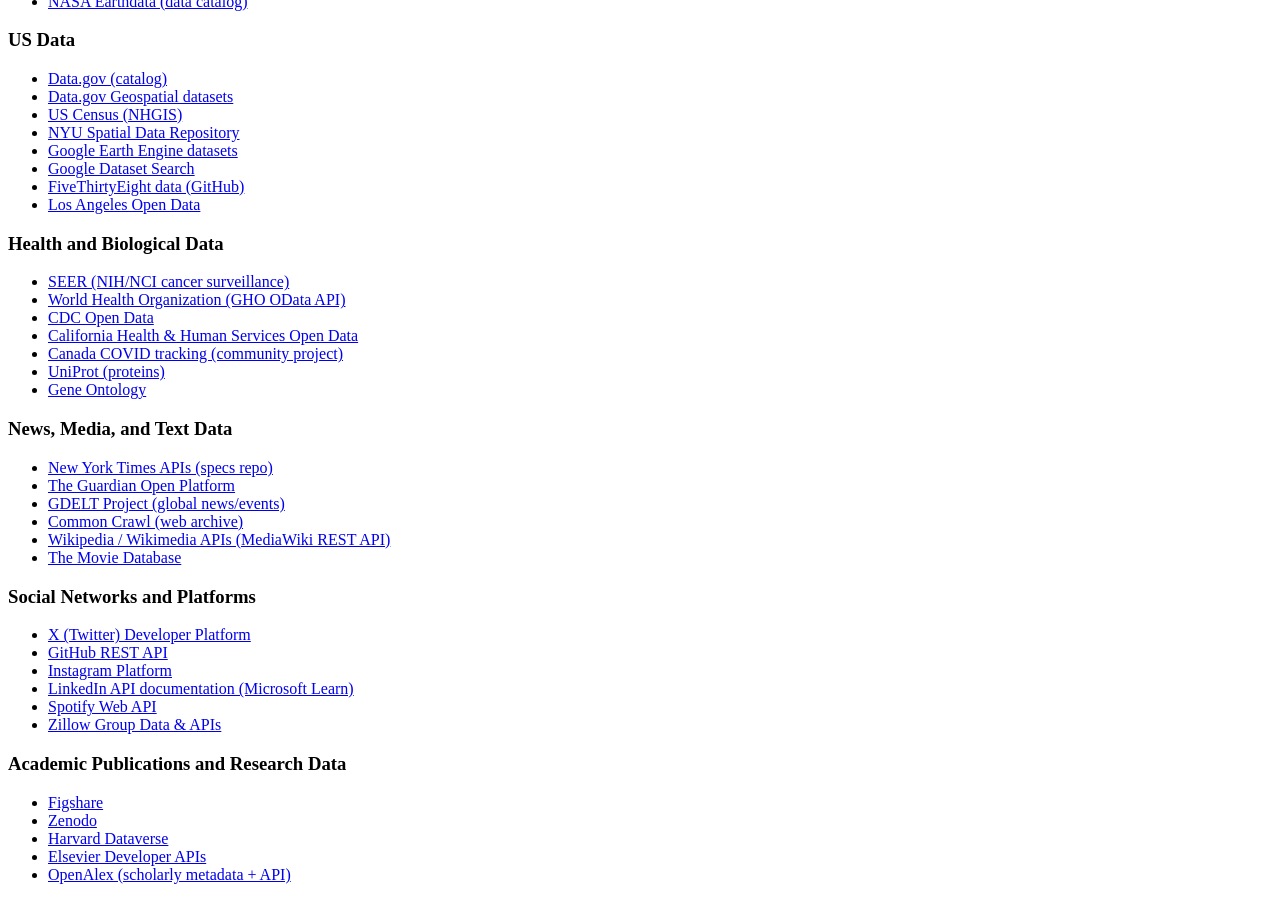
==== commit 59ed2f56: "add slides" ====
--- a/docs/index.html
+++ b/docs/index.html
@@ -199,15 +199,15 @@
 </tr>
 <tr class="odd">
 <td><strong>Week 11</strong></td>
-<td>March 16 (lecture) <br> March 18 (lab)</td>
-<td>Interactive visualization &amp; effective data communication</td>
+<td>March 16 (lecture) <br> March 18 <a href="labs/lab11/lab11-hpc.html">(lab)</a></td>
+<td>Parallel computing, high performance computing</td>
 <td><strong>Lab 11</strong></td>
 </tr>
 <tr class="even">
 <td><strong>Week 12</strong></td>
-<td>March 23 (lecture) <br> March 25 (lab)</td>
+<td>March 23 <a href="slides/11-interactive-viz/JSC370-slides-11.html">(lecture)</a> <br> March 25 (lab)</td>
 <td>Interactive visualization &amp; effective data communication</td>
-<td><strong><a href="homework/hw4_2026.html">HW4</a></strong>, <strong>Lab 12</strong></td>
+<td><strong><a href="homework/hw4-2026.html">HW4</a></strong>, <strong>Lab 12</strong></td>
 </tr>
 <tr class="odd">
 <td><strong>Week 13</strong></td>
@@ -219,7 +219,7 @@
 <td><strong>Week 15</strong></td>
 <td>April 26</td>
 <td></td>
-<td><strong>Final Project</strong></td>
+<td><strong><a href="homework/final-2026.pdf">Final Project</a></strong></td>
 </tr>
 </tbody>
 </table>
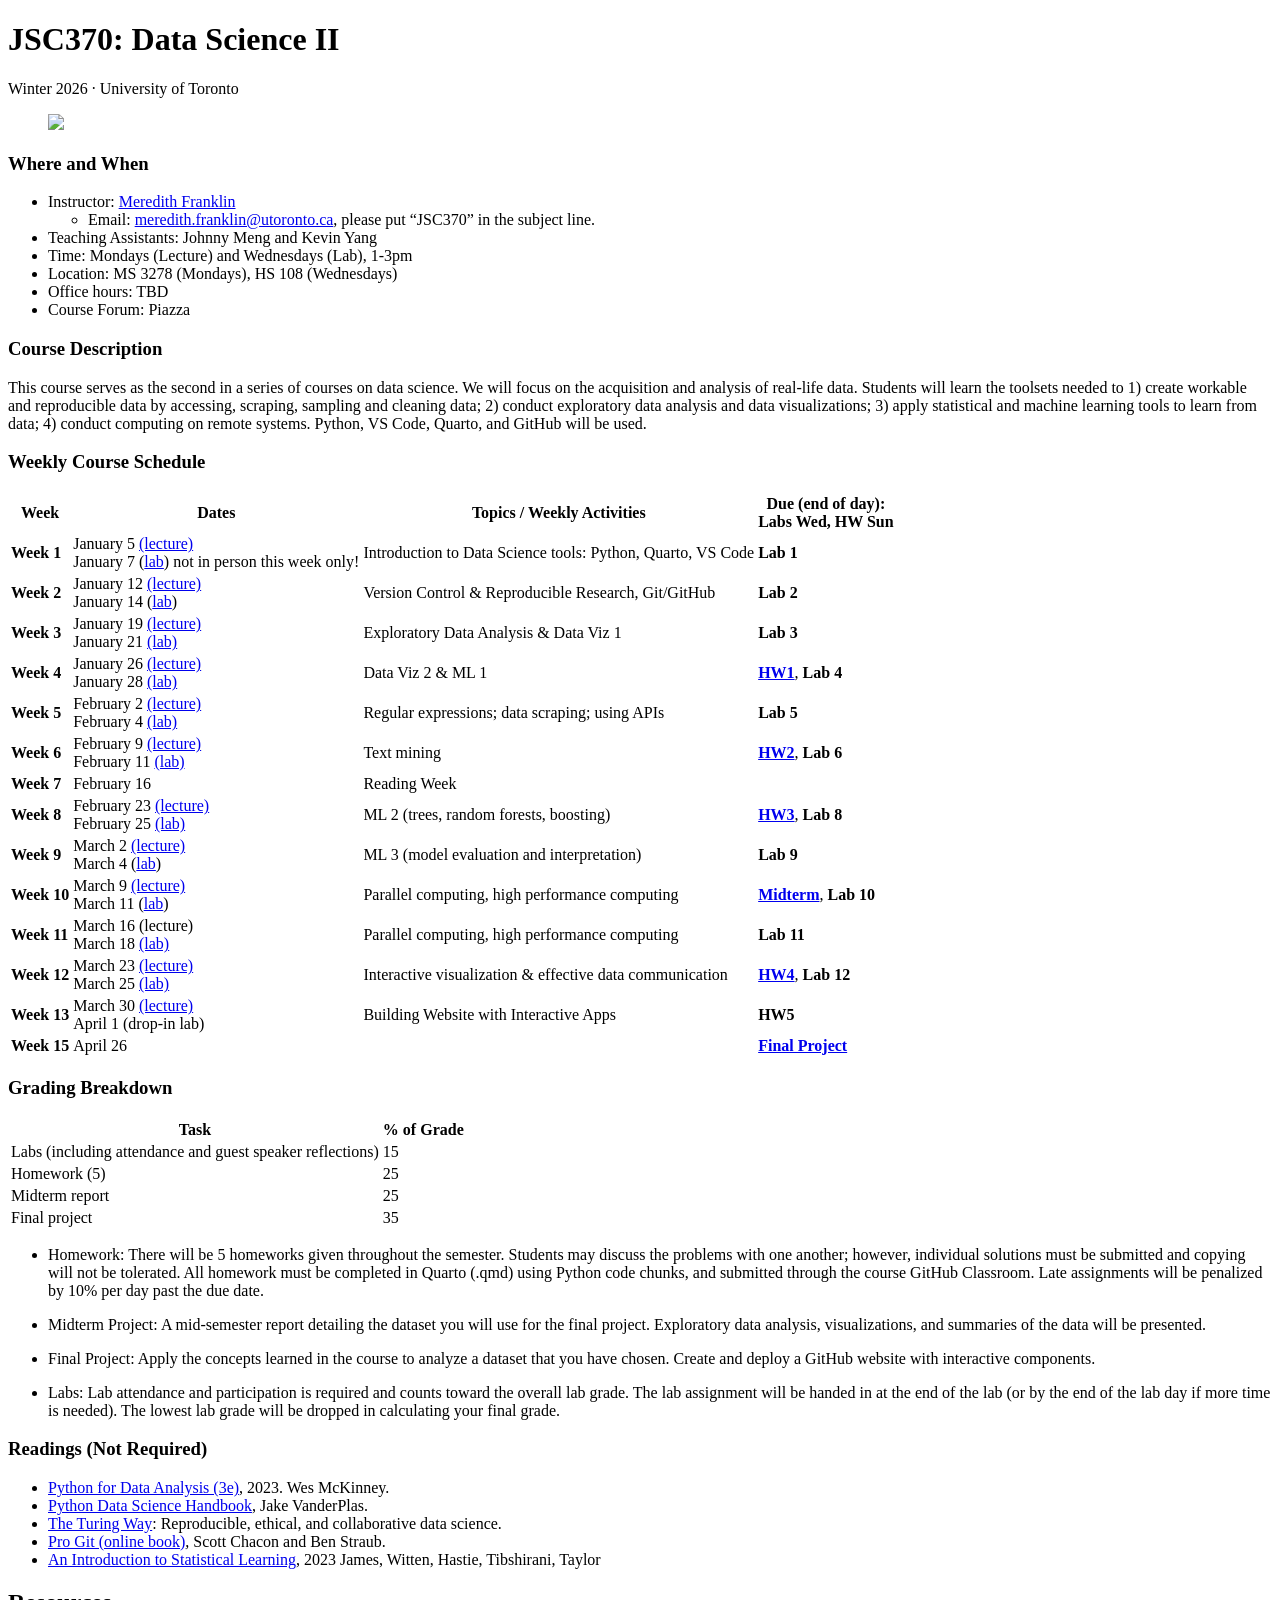
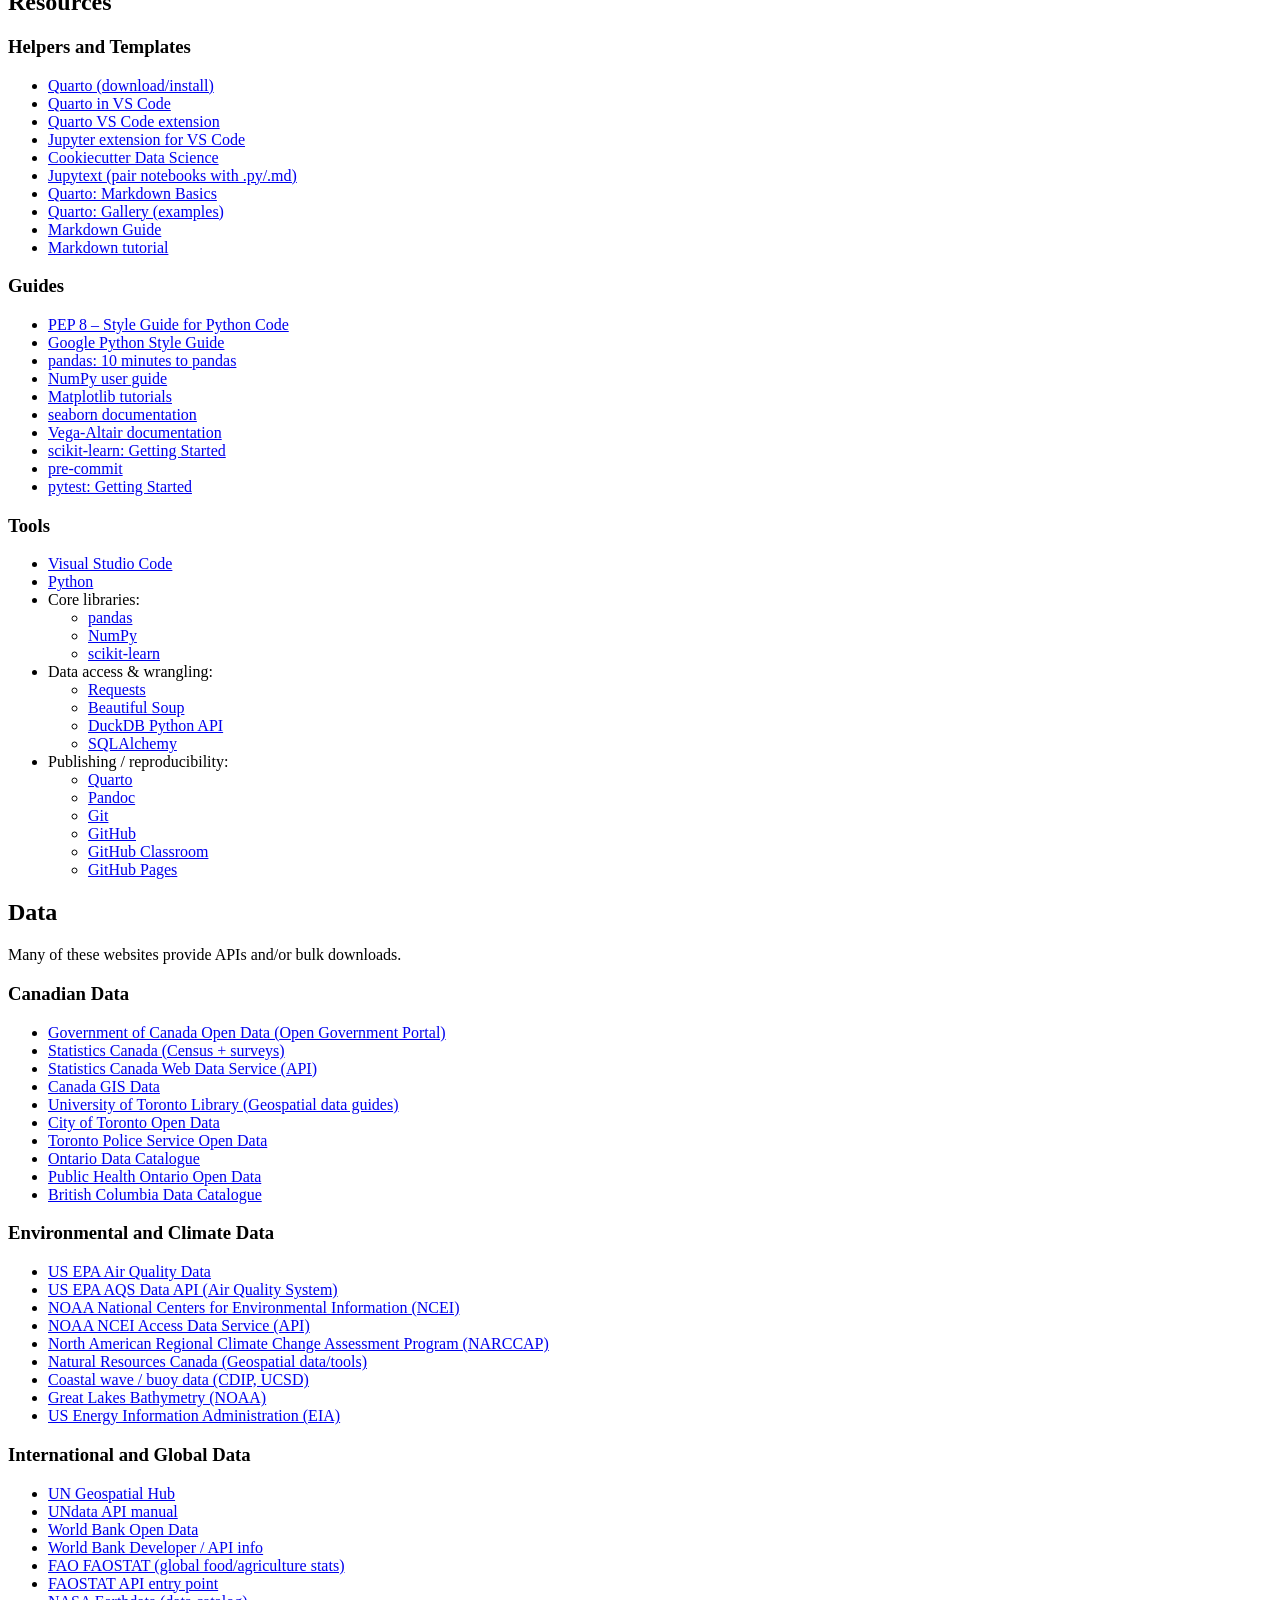
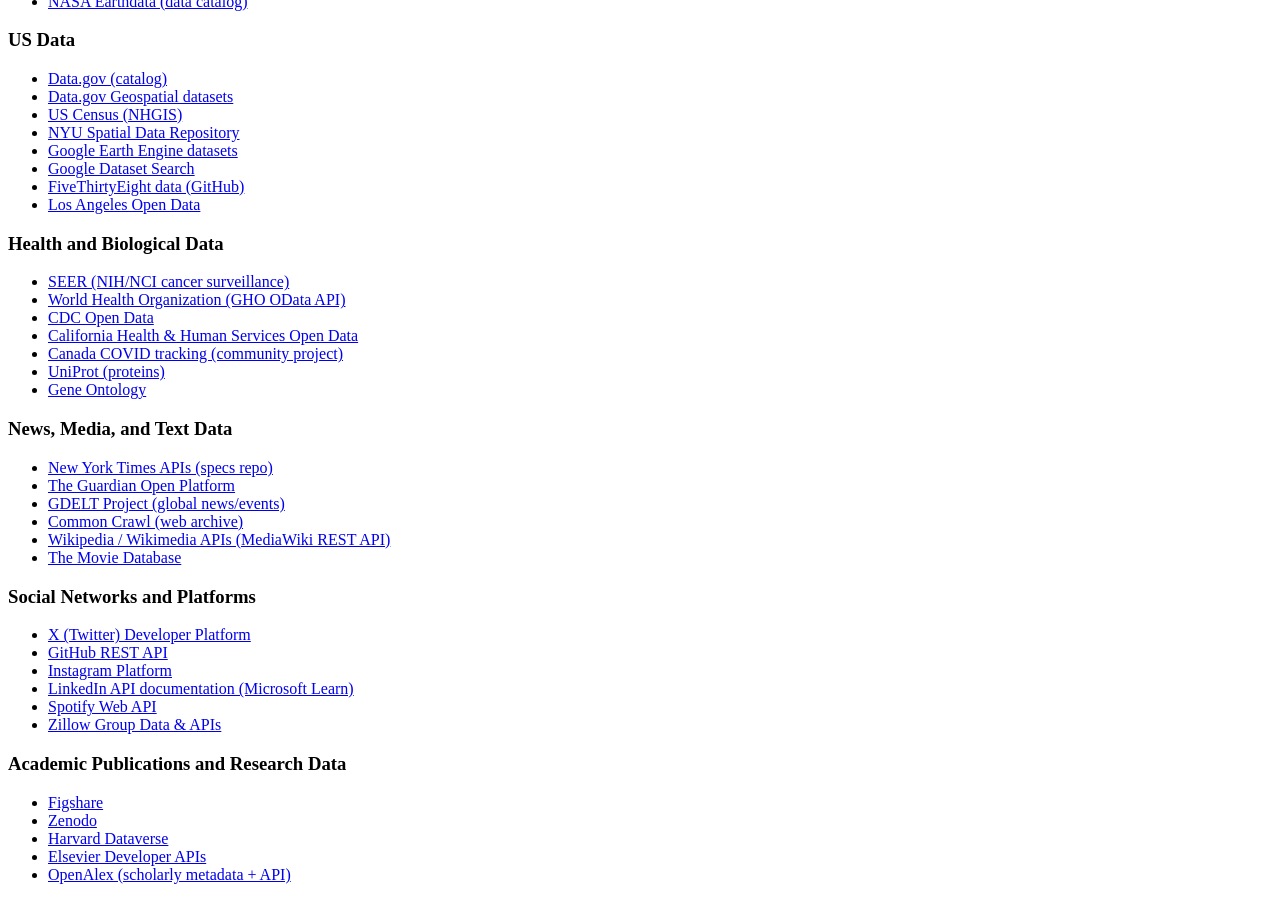
==== commit 6e9960e5: "slides last week:" ====
--- a/docs/index.html
+++ b/docs/index.html
@@ -205,14 +205,14 @@
 </tr>
 <tr class="even">
 <td><strong>Week 12</strong></td>
-<td>March 23 <a href="slides/11-interactive-viz/JSC370-slides-11.html">(lecture)</a> <br> March 25 (lab)</td>
+<td>March 23 <a href="slides/11-interactive-viz/JSC370-slides-11.html">(lecture)</a> <br> March 25 <a href="labs/lab12/lab12-interactive-viz1.html">(lab)</a></td>
 <td>Interactive visualization &amp; effective data communication</td>
 <td><strong><a href="homework/hw4-2026.html">HW4</a></strong>, <strong>Lab 12</strong></td>
 </tr>
 <tr class="odd">
 <td><strong>Week 13</strong></td>
-<td>March 30 (lecture) <br> April 1 (lab)</td>
-<td>Building Website and Interactive Apps</td>
+<td>March 30 <a href="slides/12-website/JSC370-slides-12.html">(lecture)</a> <br> April 1 (drop-in lab)</td>
+<td>Building Website with Interactive Apps</td>
 <td><strong>HW5</strong></td>
 </tr>
 <tr class="even">
